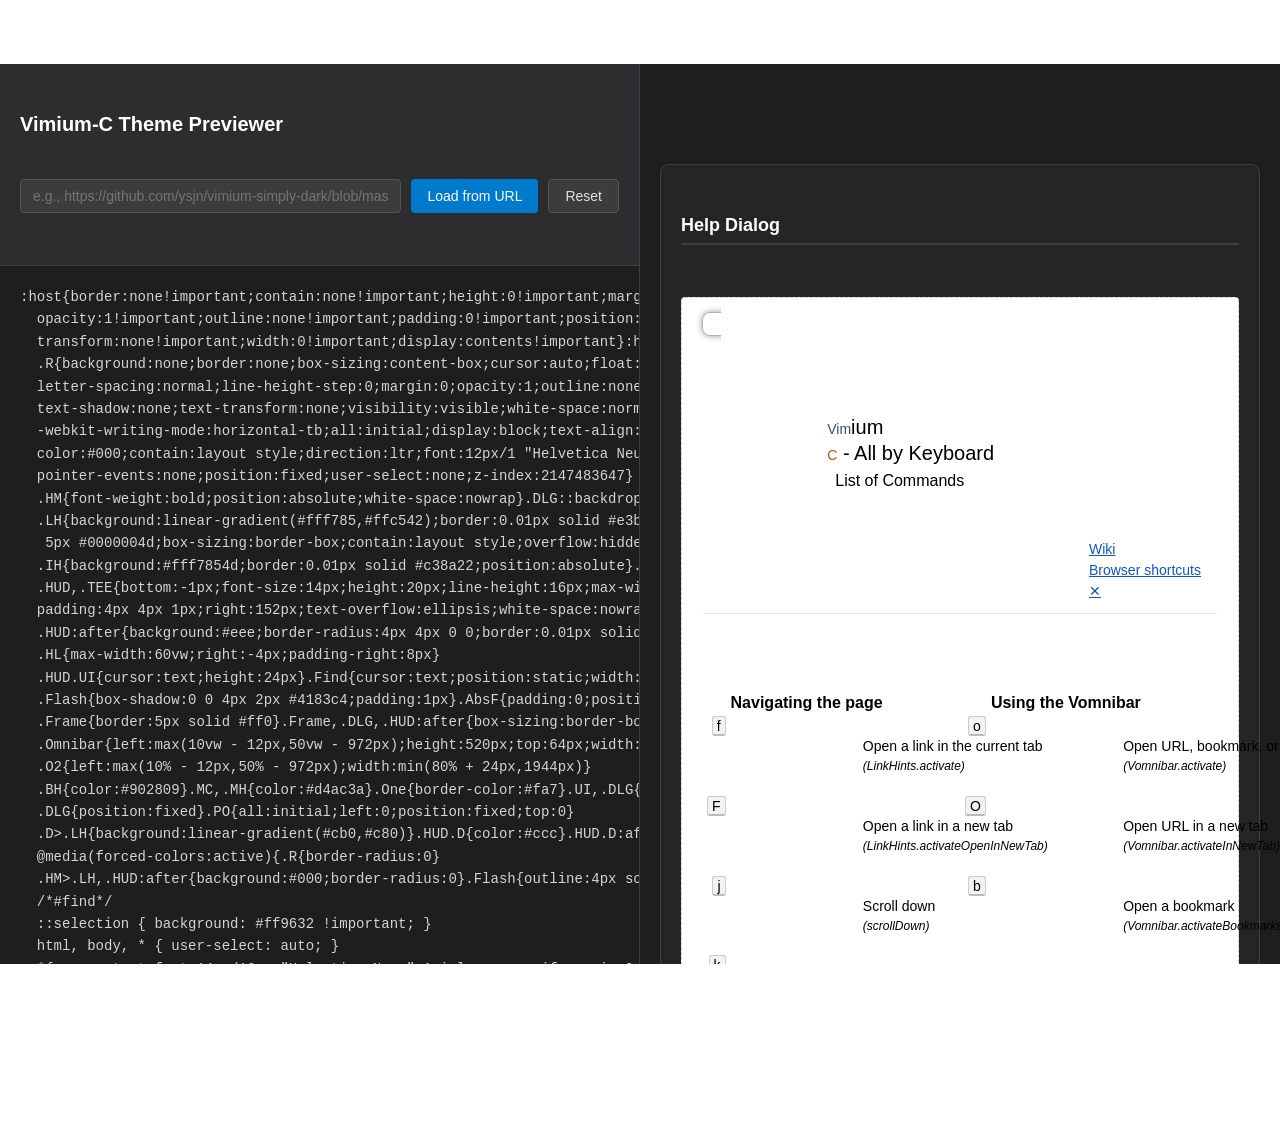
==== vimium-c-theme-preview/index.html @ a21646d5 "Add Vimium-C Theme Previewer: Initial implementation with HTML, CSS, and JavaScript - Created `index" ====
<!DOCTYPE html>
<html lang="en">

<head>
  <meta charset="UTF-8">
  <meta name="viewport" content="width=device-width, initial-scale=1.0">
  <title>Vimium-C Theme Previewer</title>
  <link rel="stylesheet" href="styles.css">
</head>

<body>
  <div class="container">
    <!-- Left Panel: CSS Editor -->
    <div class="editor-panel">
      <div class="editor-header">
        <h1>Vimium-C Theme Previewer</h1>
        <div class="editor-controls">
          <input type="text" id="theme-url-input" placeholder="GitHub URL or Raw URL" class="url-input">
          <button id="load-url-btn" class="btn btn-primary">Load from URL</button>
          <button id="reset-btn" class="btn btn-secondary">Reset</button>
        </div>
      </div>
      <textarea id="css-editor" class="css-editor" placeholder="Paste your Vimium-C theme CSS here..."
        spellcheck="false"></textarea>
    </div>

    <!-- Right Panel: Preview -->
    <div class="preview-panel">
      <div class="preview-container">
        <!-- Help Dialog Preview -->
        <section class="preview-section" id="help-preview">
          <h2 class="section-title">Help Dialog</h2>
          <div class="preview-wrapper">
            <span class="R H">
              <div class="R Scroll UI HelpDA" id="HDlg" tabindex="0">
                <div id="HelpContent">
                  <div id="HelpBanner">
                    <span id="HelpTitle">
                      <span class="Vim">Vim</span>ium
                      <span class="VimC">C</span> - All by Keyboard
                      <span class="title2">List of Commands</span>
                    </span>
                    <span id="HelpLinks">
                      <a class="VimL TopLink" href="#" target="_blank">Wiki</a>
                      <a class="VimL TopLink" href="#" target="_blank">Browser shortcuts</a>
                      <button class="VimL TopLink" id="HCls" title="Close">✕</button>
                    </span>
                  </div>
                  <div class="HDivider"></div>
                  <table class="HelpTables">
                    <tbody>
                      <tr>
                        <td class="HTablesTop">
                          <table class="HelpTable">
                            <tbody class="HColumn">
                              <tr>
                                <td class="HelpTd"></td>
                                <td class="HelpTd HelpSectionTitle">Navigating the page</td>
                              </tr>
                              <tr>
                                <td class="HelpTd HelpKeys">
                                  <span class="HelpKey">f</span>
                                </td>
                                <td class="HelpTd HelpCommandInfo">
                                  Open a link in the current tab
                                  <span class="HelpCommandName">(LinkHints.activate)</span>
                                </td>
                              </tr>
                              <tr>
                                <td class="HelpTd HelpKeys">
                                  <span class="HelpKey">F</span>
                                </td>
                                <td class="HelpTd HelpCommandInfo">
                                  Open a link in a new tab
                                  <span class="HelpCommandName">(LinkHints.activateOpenInNewTab)</span>
                                </td>
                              </tr>
                              <tr>
                                <td class="HelpTd HelpKeys">
                                  <span class="HelpKey">j</span>
                                </td>
                                <td class="HelpTd HelpCommandInfo">
                                  Scroll down
                                  <span class="HelpCommandName">(scrollDown)</span>
                                </td>
                              </tr>
                              <tr>
                                <td class="HelpTd HelpKeys">
                                  <span class="HelpKey">k</span>
                                </td>
                                <td class="HelpTd HelpCommandInfo">
                                  Scroll up
                                  <span class="HelpCommandName">(scrollUp)</span>
                                </td>
                              </tr>
                            </tbody>
                          </table>
                        </td>
                        <td class="HTablesTop">
                          <table class="HelpTable">
                            <tbody class="HColumn">
                              <tr>
                                <td class="HelpTd"></td>
                                <td class="HelpTd HelpSectionTitle">Using the Vomnibar</td>
                              </tr>
                              <tr>
                                <td class="HelpTd HelpKeys">
                                  <span class="HelpKey">o</span>
                                </td>
                                <td class="HelpTd HelpCommandInfo">
                                  Open URL, bookmark, or history entry
                                  <span class="HelpCommandName">(Vomnibar.activate)</span>
                                </td>
                              </tr>
                              <tr>
                                <td class="HelpTd HelpKeys">
                                  <span class="HelpKey">O</span>
                                </td>
                                <td class="HelpTd HelpCommandInfo">
                                  Open URL in a new tab
                                  <span class="HelpCommandName">(Vomnibar.activateInNewTab)</span>
                                </td>
                              </tr>
                              <tr>
                                <td class="HelpTd HelpKeys">
                                  <span class="HelpKey">b</span>
                                </td>
                                <td class="HelpTd HelpCommandInfo">
                                  Open a bookmark
                                  <span class="HelpCommandName">(Vomnibar.activateBookmarks)</span>
                                </td>
                              </tr>
                            </tbody>
                          </table>
                        </td>
                      </tr>
                    </tbody>
                  </table>
                  <div class="HDivider"></div>
                  <div id="HelpFooter">
                    <div id="HelpTip">Tip: Click a command name to copy it to the clipboard.</div>
                    <button class="VimL" id="HAdv">
                      <span>Hide</span><span> advanced commands</span>
                    </button>
                    <div id="HelpVersion">Version 2.12.2</div>
                  </div>
                </div>
              </div>
            </span>
          </div>
        </section>

        <!-- Vomnibar Preview -->
        <section class="preview-section" id="vomnibar-preview">
          <h2 class="section-title">Vomnibar</h2>
          <div class="preview-wrapper">
            <div class="mono-url inactive" data-mode="omni" style="position: relative;">
              <div id="bar" class="no-query">
                <input type="text" id="input" spellcheck="false" autocomplete="off" autocapitalize="off"
                  inputmode="search" enterkeyhint="Go" placeholder="Search bookmarks, history, and open tabs...">
                <div id="toolbar">
                  <span role="button" class="button" id="toggle-dark" title="Toggle Dark">🌙</span>
                  <span role="button" class="button" id="close" title="Close">✕</span>
                </div>
              </div>
              <div id="list" class="no-query">
                <div class="item" data-alt-index="1">
                  <div class="top">
                    <svg class="icon" viewBox="0 0 64 64">
                      <path class="history"></path>
                    </svg>
                    <span class="title">Example Page Title - YouTube</span>
                    <span class="label"><span class="undo">↶</span></span>
                  </div>
                  <div class="bottom"><a>www.example.com/page</a></div>
                </div>
                <div class="item" data-alt-index="2">
                  <div class="top">
                    <svg class="icon" viewBox="0 0 64 64">
                      <path class="history"></path>
                    </svg>
                    <span class="title">Another Example Page</span>
                    <span class="label"><span class="undo">↶</span></span>
                  </div>
                  <div class="bottom"><a>www.example.com/another</a></div>
                </div>
                <div class="item b" data-alt-index="0">
                  <div class="top">
                    <svg class="icon" viewBox="0 0 64 64">
                      <path class="history"></path>
                    </svg>
                    <span class="title">Selected Item Example</span>
                    <span class="label"><span class="undo">↶</span></span>
                  </div>
                  <div class="bottom"><a>www.example.com/selected</a></div>
                </div>
              </div>
            </div>
          </div>
        </section>

        <!-- Hints Preview -->
        <section class="preview-section" id="hints-preview">
          <h2 class="section-title">Link Hints</h2>
          <div class="preview-wrapper hints-wrapper">
            <span>
              <div class="R HUD">Open link in current tab</div>
              <div class="R HM" style="position: relative; min-height: 200px;">
                <span class="LH" style="left: 20px; top: 20px;" data-type="link">
                  <span class="MC">A</span>S
                </span>
                <span class="LH" style="left: 100px; top: 20px;" data-type="input">
                  <span class="MC">B</span>D
                </span>
                <span class="LH" style="left: 180px; top: 20px;" data-type="button">
                  <span class="MC">C</span>F
                </span>
                <span class="LH" style="left: 260px; top: 20px;" data-type="link">
                  <span class="MC">D</span>G
                </span>
                <span class="LH active" style="left: 20px; top: 60px;" data-type="link">
                  <span class="MC">E</span>H
                </span>
                <span class="LH" style="left: 100px; top: 60px;" data-type="frame">
                  <span class="MC">F</span>J
                </span>
                <span class="LH BH" style="left: 180px; top: 100px;">
                  <span class="MC">G</span>K
                </span>
              </div>
            </span>
          </div>
        </section>

        <!-- Find Mode Preview -->
        <section class="preview-section" id="find-preview">
          <h2 class="section-title">Find Mode</h2>
          <div class="preview-wrapper">
            <div class="r" spellcheck="false">
              <span id="s"></span>
              <span id="i" contenteditable="plaintext-only">search term</span>
              <span id="h"></span>
              <span id="c" data-vimium="(9 matches)"></span>
            </div>
          </div>
        </section>

        <!-- HUD Preview -->
        <section class="preview-section" id="hud-preview">
          <h2 class="section-title">HUD / Status Messages</h2>
          <div class="preview-wrapper">
            <div class="R HUD">Status message example</div>
            <div class="R TEE">Another status message</div>
          </div>
        </section>
      </div>
    </div>
  </div>

  <!-- Style tag for dynamic theme injection -->
  <style id="theme-style"></style>

  <!-- Base Vimium-C styles (from vimium-c.css) -->
  <style id="base-vimium-styles">
    .R {
      all: initial;
      color: #000;
      contain: layout style;
      direction: ltr;
      font: 12px/1 "Helvetica Neue", Arial, sans-serif;
      pointer-events: none;
      position: fixed;
      user-select: none;
      z-index: 2147483647;
    }

    .R.H {
      all: initial;
      contain: none;
      pointer-events: all;
      -webkit-user-select: auto;
      user-select: auto;
    }

    #HDlg {
      background: #fff;
      border: 1px solid #b3b3b3;
      border-radius: 8px;
      box-shadow: 0 0 6px rgba(0, 0, 0, .4);
      box-sizing: border-box;
      contain: content;
      line-height: 130%;
      max-height: calc(100% - 114px);
      min-height: 25px;
      overflow: auto;
      overscroll-behavior: contain;
      padding: 8px 6px 0 18px;
      scrollbar-gutter: stable;
      -webkit-user-select: auto;
      user-select: auto;
      width: 100%;
      max-width: 958px;
      position: relative;
      margin: 0 auto;
    }

    #HelpContent {
      width: 100%;
      max-width: 920px;
    }

    #HelpBanner {
      height: 26px;
      padding: 3px;
    }

    #HelpTitle {
      font-size: 20px;
      line-height: 130%;
    }

    #HelpLinks {
      float: right;
      position: relative;
      top: 7px;
      font-size: 0;
    }

    .Vim {
      color: #2f508e;
    }

    .VimC {
      color: #a55e18;
    }

    .title2 {
      font-size: 16px;
      padding-left: 8px;
    }

    .HelpTables {
      border-spacing: 0;
      color: inherit;
      table-layout: fixed;
      width: 100%;
      max-width: 920px;
    }

    .HTablesTop {
      vertical-align: top;
    }

    .HelpTable {
      border-collapse: separate;
      border-spacing: 5.5px 3px;
      color: inherit;
      contain: content;
      line-height: 130%;
      word-break: normal;
    }

    .HColumn {
      white-space: normal;
      font: 12px/1 "Helvetica Neue", Arial, sans-serif;
    }

    .HelpTd {
      line-height: 19.2px;
      padding: 0;
      vertical-align: top;
    }

    .HelpKeys {
      clear: both;
      font-family: Menlo, Monaco, Consolas, "Liberation Mono", "Courier New", monospace;
      text-align: right;
      white-space: nowrap;
    }

    .HelpKey {
      background-color: #f3f3f3;
      border: 1px solid #ccc;
      border-bottom: 2px solid #bbb;
      border-radius: 3px;
      padding: 1px 4px 0;
    }

    .HelpCommandInfo {
      font-size: 14px;
      word-break: break-word;
      overflow-wrap: anywhere;
      width: 100%;
    }

    .HelpCommandName {
      font-style: italic;
      cursor: pointer;
      font-size: 12px;
    }

    .HelpSectionTitle {
      font-size: 16px;
      font-weight: 700;
      line-height: 24px;
    }

    .VimL {
      all: initial;
      background: 0 0;
      border: none;
      box-shadow: none;
      color: #15c;
      cursor: pointer;
      font: inherit;
      padding: 0;
      text-decoration: underline;
    }

    .TopLink {
      font-size: 14px;
      margin-right: 14px;
    }

    .HDivider {
      border-bottom: 1px solid #ddd;
      clear: both;
      height: 1px;
      margin: 10px 1px;
    }

    #HelpFooter {
      font-size: 13px;
      line-height: 16px;
      margin-bottom: 10px;
      position: relative;
    }

    /* Vomnibar styles - from vimium-c default */
    #bar {
      background: #fff;
      border: 1px solid #b3b3b3;
      border-radius: 8px;
      box-shadow: 0 0 6px rgba(0, 0, 0, .4);
      box-sizing: border-box;
      padding: 10px 30px 10px 10px;
      position: relative;
      width: 100%;
      max-width: 600px;
      margin: 0 auto;
    }

    #input {
      width: 100%;
      border: none;
      outline: none;
      font-size: 14px;
      padding: 0;
      background: transparent;
      color: #000;
    }

    #toolbar {
      position: absolute;
      right: 10px;
      top: 50%;
      transform: translateY(-50%);
      display: flex;
      gap: 5px;
    }

    .button {
      cursor: pointer;
      padding: 5px;
      display: inline-block;
      color: #666;
    }

    .button:hover {
      color: #000;
    }

    #list {
      background: #fff;
      border: 1px solid #b3b3b3;
      border-radius: 8px;
      box-shadow: 0 0 6px rgba(0, 0, 0, .4);
      margin-top: 10px;
      max-height: 400px;
      overflow-y: auto;
      width: 100%;
      max-width: 600px;
      margin-left: auto;
      margin-right: auto;
      padding: 0;
    }

    .item {
      padding: 10px;
      border-bottom: 1px solid #eee;
      cursor: pointer;
    }

    .item:hover,
    .item.b {
      background: #f5f5f5;
    }

    .item .top {
      display: flex;
      align-items: center;
      gap: 10px;
    }

    .item .icon {
      width: 16px;
      height: 16px;
      background: #ccc;
      border-radius: 2px;
      flex-shrink: 0;
    }

    .item .title {
      flex: 1;
      color: #333;
    }

    .item .label {
      color: #999;
    }

    .item .bottom {
      margin-top: 5px;
      font-size: 12px;
      color: #666;
    }

    .item .bottom a {
      color: #666;
      text-decoration: none;
    }

    /* Hints styles - from vimium-c default */
    .HM {
      font-weight: bold;
      position: relative;
      white-space: nowrap;
    }

    .LH {
      background: linear-gradient(#fff785, #ffc542);
      border: 0.01px solid #e3be23;
      border-radius: 3px;
      box-shadow: 0 3px 5px #0000004d;
      box-sizing: border-box;
      contain: layout style;
      overflow: hidden;
      padding: 2.5px 3px 2px;
      position: absolute;
      font-weight: bold;
    }

    .LH .MC {
      color: #d4ac3a;
    }

    .BH {
      color: #902809;
    }

    .HUD,
    .TEE {
      bottom: -1px;
      font-size: 14px;
      height: 20px;
      line-height: 16px;
      max-width: 336px;
      min-width: 152px;
      overflow: hidden;
      padding: 4px 4px 1px;
      right: 152px;
      text-overflow: ellipsis;
      white-space: nowrap;
      position: relative;
      margin: 10px 0;
      width: fit-content;
    }

    .HUD:after {
      background: #eee;
      border-radius: 4px 4px 0 0;
      border: 0.01px solid #bbb;
      content: "";
      position: absolute;
      z-index: -1;
      box-sizing: border-box;
      height: 100%;
      left: 0;
      top: 0;
      width: 100%;
    }

    /* Find mode styles - from vimium-c default */
    .r {
      all: initial;
      background: #fff;
      border-radius: 3px 3px 0 0;
      box-shadow: inset 0 0 1.5px 1px #aaa;
      color: #000;
      cursor: text;
      display: flex;
      height: 21px;
      padding: 4px 4px 0;
      position: relative;
      margin: 10px 0;
      width: fit-content;
      font: 14px/16px "Helvetica Neue", Arial, sans-serif;
    }

    #s {
      flex: 0 0 4px;
      color: #666;
    }

    #s::after {
      content: "/";
    }

    #i {
      flex: 0 1 auto;
      height: 16px;
      min-width: 9px;
      margin-left: 2px;
      overflow: hidden;
      padding: 0 2px 0 0;
      color: #000;
    }

    #h {
      flex: 1 0 auto;
    }

    #c {
      flex: 0 0 auto;
      margin-left: 2px;
      color: #666;
    }

    #c::after {
      content: attr(data-vimium);
      display: inline;
    }
  </style>

  <script src="app.js"></script>
</body>

</html>
---- vimium-c-theme-preview/styles.css ----
/* Vimium-C Theme Previewer - Styles */

* {
    margin: 0;
    padding: 0;
    box-sizing: border-box;
}

body {
    font-family: -apple-system, BlinkMacSystemFont, 'Segoe UI', Roboto, Oxygen, Ubuntu, Cantarell, sans-serif;
    background: #1e1e1e;
    color: #e0e0e0;
    overflow: hidden;
    height: 100vh;
}

.container {
    display: flex;
    height: 100vh;
    overflow: hidden;
}

/* Editor Panel (Left) */
.editor-panel {
    width: 50%;
    display: flex;
    flex-direction: column;
    background: #252526;
    border-right: 1px solid #3e3e42;
}

.editor-header {
    padding: 20px;
    background: #2d2d30;
    border-bottom: 1px solid #3e3e42;
}

.editor-header h1 {
    font-size: 20px;
    font-weight: 600;
    margin-bottom: 15px;
    color: #ffffff;
}

.editor-controls {
    display: flex;
    gap: 10px;
    flex-wrap: wrap;
}

.url-input {
    flex: 1;
    min-width: 200px;
    padding: 8px 12px;
    background: #3c3c3c;
    border: 1px solid #555;
    border-radius: 4px;
    color: #e0e0e0;
    font-size: 14px;
}

.url-input:focus {
    outline: none;
    border-color: #007acc;
}

.btn {
    padding: 8px 16px;
    border: none;
    border-radius: 4px;
    font-size: 14px;
    font-weight: 500;
    cursor: pointer;
    transition: background-color 0.2s;
}

.btn-primary {
    background: #007acc;
    color: white;
}

.btn-primary:hover {
    background: #005a9e;
}

.btn-secondary {
    background: #3c3c3c;
    color: #e0e0e0;
    border: 1px solid #555;
}

.btn-secondary:hover {
    background: #464647;
}

.css-editor {
    flex: 1;
    width: 100%;
    padding: 20px;
    background: #1e1e1e;
    color: #d4d4d4;
    border: none;
    resize: none;
    font-family: 'Consolas', 'Monaco', 'Courier New', monospace;
    font-size: 14px;
    line-height: 1.6;
    overflow-y: auto;
}

.css-editor:focus {
    outline: none;
}

.css-editor::placeholder {
    color: #6a6a6a;
}

/* Preview Panel (Right) */
.preview-panel {
    width: 50%;
    overflow-y: auto;
    background: #1e1e1e;
    padding: 20px;
}

.preview-container {
    max-width: 1200px;
    margin: 0 auto;
}

.preview-section {
    margin-bottom: 40px;
    padding: 20px;
    background: #252526;
    border-radius: 8px;
    border: 1px solid #3e3e42;
}

.section-title {
    font-size: 18px;
    font-weight: 600;
    margin-bottom: 20px;
    color: #ffffff;
    padding-bottom: 10px;
    border-bottom: 2px solid #3e3e42;
}

.preview-wrapper {
    position: relative;
    min-height: 200px;
    padding: 20px;
    background: #ffffff;
    border-radius: 4px;
    border: 1px dashed #ccc;
}

/* Help Dialog Preview */
#help-preview .preview-wrapper {
    min-height: 400px;
    display: flex;
    align-items: flex-start;
    justify-content: center;
}

#HDlg {
    position: relative !important;
    top: auto !important;
    left: auto !important;
    max-width: 100%;
}

/* Vomnibar Preview */
#vomnibar-preview .preview-wrapper {
    min-height: 300px;
}

#bar {
    position: relative !important;
    margin-bottom: 10px;
}

#list {
    position: relative !important;
    max-height: 300px;
}

/* Hints Preview */
#hints-preview .preview-wrapper {
    min-height: 250px;
    position: relative;
    background: #ffffff;
}

.hints-wrapper {
    position: relative;
    min-height: 250px;
}

/* Find Mode Preview */
#find-preview .preview-wrapper {
    min-height: 100px;
    display: flex;
    align-items: center;
}

/* HUD Preview */
#hud-preview .preview-wrapper {
    min-height: 100px;
    display: flex;
    flex-direction: column;
    gap: 10px;
}

/* Message Notification */
#message {
    position: fixed;
    top: 20px;
    right: 20px;
    padding: 12px 20px;
    border-radius: 4px;
    font-size: 14px;
    font-weight: 500;
    z-index: 10000;
    display: none;
    box-shadow: 0 4px 12px rgba(0, 0, 0, 0.3);
}

.message-success {
    background: #4caf50;
    color: white;
}

.message-error {
    background: #f44336;
    color: white;
}

.message-info {
    background: #2196f3;
    color: white;
}

/* Scrollbar Styling */
.preview-panel::-webkit-scrollbar,
.css-editor::-webkit-scrollbar {
    width: 12px;
}

.preview-panel::-webkit-scrollbar-track,
.css-editor::-webkit-scrollbar-track {
    background: #1e1e1e;
}

.preview-panel::-webkit-scrollbar-thumb,
.css-editor::-webkit-scrollbar-thumb {
    background: #424242;
    border-radius: 6px;
}

.preview-panel::-webkit-scrollbar-thumb:hover,
.css-editor::-webkit-scrollbar-thumb:hover {
    background: #4e4e4e;
}

/* Responsive Design */
@media (max-width: 1200px) {
    .container {
        flex-direction: column;
    }
    
    .editor-panel,
    .preview-panel {
        width: 100%;
        height: 50vh;
    }
    
    .editor-controls {
        flex-direction: column;
    }
    
    .url-input {
        width: 100%;
    }
}

/* Ensure preview components are visible */
.preview-wrapper .R {
    position: relative !important;
    z-index: 1;
}

.preview-wrapper .R.H {
    position: relative !important;
}

/* Fix for vomnibar in preview */
#vomnibar-preview .mono-url {
    display: block;
    position: relative;
}
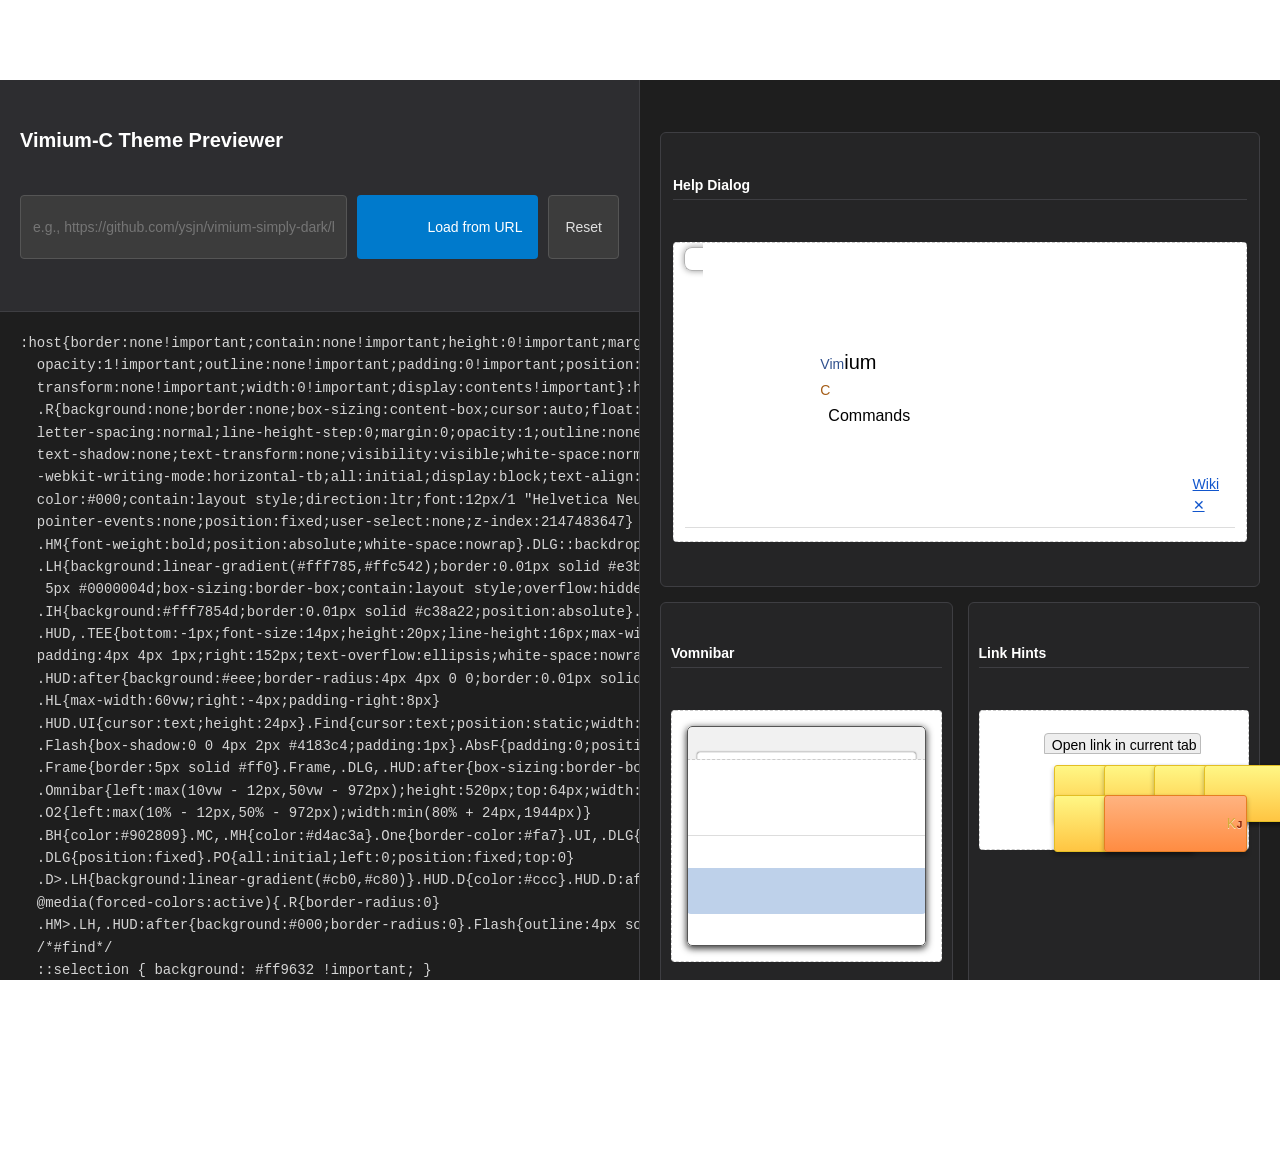
==== commit 27a379bf: "Add .gitignore and update Vimium-C Theme Previewer - Added .gitignore to exclude the vimium-c-master" ====
--- a/vimium-c-theme-preview/index.html
+++ b/vimium-c-theme-preview/index.html
@@ -1,658 +1,755 @@
 <!DOCTYPE html>
 <html lang="en">
-
-<head>
-  <meta charset="UTF-8">
-  <meta name="viewport" content="width=device-width, initial-scale=1.0">
-  <title>Vimium-C Theme Previewer</title>
-  <link rel="stylesheet" href="styles.css">
-</head>
-
-<body>
-  <div class="container">
-    <!-- Left Panel: CSS Editor -->
-    <div class="editor-panel">
-      <div class="editor-header">
-        <h1>Vimium-C Theme Previewer</h1>
-        <div class="editor-controls">
-          <input type="text" id="theme-url-input" placeholder="GitHub URL or Raw URL" class="url-input">
-          <button id="load-url-btn" class="btn btn-primary">Load from URL</button>
-          <button id="reset-btn" class="btn btn-secondary">Reset</button>
+  <head>
+    <meta charset="UTF-8" />
+    <meta name="viewport" content="width=device-width, initial-scale=1.0" />
+    <title>Vimium-C Theme Previewer</title>
+    <link rel="stylesheet" href="styles.css" />
+  </head>
+
+  <body>
+    <div class="container">
+      <!-- Left Panel: CSS Editor -->
+      <div class="editor-panel">
+        <div class="editor-header">
+          <h1>Vimium-C Theme Previewer</h1>
+          <div class="editor-controls">
+            <input
+              type="text"
+              id="theme-url-input"
+              placeholder="GitHub URL or Raw URL"
+              class="url-input"
+            />
+            <button id="load-url-btn" class="btn btn-primary">
+              Load from URL
+            </button>
+            <button id="reset-btn" class="btn btn-secondary">Reset</button>
+          </div>
         </div>
+        <textarea
+          id="css-editor"
+          class="css-editor"
+          placeholder="Paste your Vimium-C theme CSS here..."
+          spellcheck="false"
+        ></textarea>
       </div>
-      <textarea id="css-editor" class="css-editor" placeholder="Paste your Vimium-C theme CSS here..."
-        spellcheck="false"></textarea>
-    </div>
-
-    <!-- Right Panel: Preview -->
-    <div class="preview-panel">
-      <div class="preview-container">
-        <!-- Help Dialog Preview -->
-        <section class="preview-section" id="help-preview">
-          <h2 class="section-title">Help Dialog</h2>
-          <div class="preview-wrapper">
-            <span class="R H">
-              <div class="R Scroll UI HelpDA" id="HDlg" tabindex="0">
-                <div id="HelpContent">
-                  <div id="HelpBanner">
-                    <span id="HelpTitle">
-                      <span class="Vim">Vim</span>ium
-                      <span class="VimC">C</span> - All by Keyboard
-                      <span class="title2">List of Commands</span>
+
+      <!-- Right Panel: Preview -->
+      <div class="preview-panel">
+        <div class="preview-container">
+          <!-- Help Dialog Preview -->
+          <section class="preview-section" id="help-preview">
+            <h2 class="section-title">Help Dialog</h2>
+            <div class="preview-wrapper">
+              <span class="R H">
+                <div class="R Scroll UI HelpDA" id="HDlg" tabindex="0">
+                  <div id="HelpContent">
+                    <div id="HelpBanner">
+                      <span id="HelpTitle">
+                        <span class="Vim">Vim</span>ium
+                        <span class="VimC">C</span>
+                        <span class="title2">Commands</span>
+                      </span>
+                      <span id="HelpLinks">
+                        <a class="VimL TopLink" href="#" target="_blank"
+                          >Wiki</a
+                        >
+                        <button class="VimL TopLink" id="HCls" title="Close">
+                          ✕
+                        </button>
+                      </span>
+                    </div>
+                    <div class="HDivider"></div>
+                    <table class="HelpTables">
+                      <tbody>
+                        <tr>
+                          <td class="HTablesTop">
+                            <table class="HelpTable">
+                              <tbody class="HColumn">
+                                <tr>
+                                  <td class="HelpTd"></td>
+                                  <td class="HelpTd HelpSectionTitle">
+                                    Navigating the page
+                                  </td>
+                                </tr>
+                                <tr>
+                                  <td class="HelpTd HelpKeys">
+                                    <span class="HelpKey">f</span>
+                                  </td>
+                                  <td class="HelpTd HelpCommandInfo">
+                                    Open a link
+                                  </td>
+                                </tr>
+                                <tr>
+                                  <td class="HelpTd HelpKeys">
+                                    <span class="HelpKey">j</span>
+                                  </td>
+                                  <td class="HelpTd HelpCommandInfo">
+                                    Scroll down
+                                  </td>
+                                </tr>
+                              </tbody>
+                            </table>
+                          </td>
+                          <td class="HTablesTop">
+                            <table class="HelpTable">
+                              <tbody class="HColumn">
+                                <tr>
+                                  <td class="HelpTd"></td>
+                                  <td class="HelpTd HelpSectionTitle">
+                                    Vomnibar
+                                  </td>
+                                </tr>
+                                <tr>
+                                  <td class="HelpTd HelpKeys">
+                                    <span class="HelpKey">o</span>
+                                  </td>
+                                  <td class="HelpTd HelpCommandInfo">
+                                    Open URL
+                                  </td>
+                                </tr>
+                                <tr>
+                                  <td class="HelpTd HelpKeys">
+                                    <span class="HelpKey">b</span>
+                                  </td>
+                                  <td class="HelpTd HelpCommandInfo">
+                                    Open bookmark
+                                  </td>
+                                </tr>
+                              </tbody>
+                            </table>
+                          </td>
+                        </tr>
+                      </tbody>
+                    </table>
+                  </div>
+                </div>
+              </span>
+            </div>
+          </section>
+
+          <!-- Vomnibar Preview -->
+          <section class="preview-section compact" id="vomnibar-preview">
+            <h2 class="section-title">Vomnibar</h2>
+            <div class="preview-wrapper">
+              <div class="vomnibar-preview">
+                <div id="bar">
+                  <input
+                    type="text"
+                    id="input"
+                    spellcheck="false"
+                    autocomplete="off"
+                    autocapitalize="off"
+                    inputmode="search"
+                    enterkeyhint="Go"
+                    value="Search bookmarks, history..."
+                  />
+                  <div id="toolbar">
+                    <span
+                      role="button"
+                      class="button"
+                      id="toggle-dark"
+                      title="Toggle Dark"
+                    >
+                      <svg class="btn_svg" viewBox="0 0 20 20">
+                        <path
+                          class="i-moon"
+                          d="M5.4 3A7.2 7.3 0 1 1 5.4 17A6.4 7 0 1 0 5.4 3z"
+                        ></path>
+                        <circle class="i-sun" cx="10" cy="10" r="3.2"></circle>
+                        <path
+                          class="i-sun"
+                          d="M2 10h2m6 6v2m6-8h2M10 2v2M4.3 4.3l1.4 1.4M15.7 4.3l-1.4 1.4M4.3 15.7l1.4-1.4M14.3 14.3l1.4 1.4"
+                        ></path>
+                      </svg>
                     </span>
-                    <span id="HelpLinks">
-                      <a class="VimL TopLink" href="#" target="_blank">Wiki</a>
-                      <a class="VimL TopLink" href="#" target="_blank">Browser shortcuts</a>
-                      <button class="VimL TopLink" id="HCls" title="Close">✕</button>
+                    <span role="button" class="button" id="close" title="Close">
+                      <svg class="btn_svg" viewBox="0 0 20 20">
+                        <path d="M6 6l8 8zM6 14L14 6"></path>
+                      </svg>
                     </span>
                   </div>
-                  <div class="HDivider"></div>
-                  <table class="HelpTables">
-                    <tbody>
-                      <tr>
-                        <td class="HTablesTop">
-                          <table class="HelpTable">
-                            <tbody class="HColumn">
-                              <tr>
-                                <td class="HelpTd"></td>
-                                <td class="HelpTd HelpSectionTitle">Navigating the page</td>
-                              </tr>
-                              <tr>
-                                <td class="HelpTd HelpKeys">
-                                  <span class="HelpKey">f</span>
-                                </td>
-                                <td class="HelpTd HelpCommandInfo">
-                                  Open a link in the current tab
-                                  <span class="HelpCommandName">(LinkHints.activate)</span>
-                                </td>
-                              </tr>
-                              <tr>
-                                <td class="HelpTd HelpKeys">
-                                  <span class="HelpKey">F</span>
-                                </td>
-                                <td class="HelpTd HelpCommandInfo">
-                                  Open a link in a new tab
-                                  <span class="HelpCommandName">(LinkHints.activateOpenInNewTab)</span>
-                                </td>
-                              </tr>
-                              <tr>
-                                <td class="HelpTd HelpKeys">
-                                  <span class="HelpKey">j</span>
-                                </td>
-                                <td class="HelpTd HelpCommandInfo">
-                                  Scroll down
-                                  <span class="HelpCommandName">(scrollDown)</span>
-                                </td>
-                              </tr>
-                              <tr>
-                                <td class="HelpTd HelpKeys">
-                                  <span class="HelpKey">k</span>
-                                </td>
-                                <td class="HelpTd HelpCommandInfo">
-                                  Scroll up
-                                  <span class="HelpCommandName">(scrollUp)</span>
-                                </td>
-                              </tr>
-                            </tbody>
-                          </table>
-                        </td>
-                        <td class="HTablesTop">
-                          <table class="HelpTable">
-                            <tbody class="HColumn">
-                              <tr>
-                                <td class="HelpTd"></td>
-                                <td class="HelpTd HelpSectionTitle">Using the Vomnibar</td>
-                              </tr>
-                              <tr>
-                                <td class="HelpTd HelpKeys">
-                                  <span class="HelpKey">o</span>
-                                </td>
-                                <td class="HelpTd HelpCommandInfo">
-                                  Open URL, bookmark, or history entry
-                                  <span class="HelpCommandName">(Vomnibar.activate)</span>
-                                </td>
-                              </tr>
-                              <tr>
-                                <td class="HelpTd HelpKeys">
-                                  <span class="HelpKey">O</span>
-                                </td>
-                                <td class="HelpTd HelpCommandInfo">
-                                  Open URL in a new tab
-                                  <span class="HelpCommandName">(Vomnibar.activateInNewTab)</span>
-                                </td>
-                              </tr>
-                              <tr>
-                                <td class="HelpTd HelpKeys">
-                                  <span class="HelpKey">b</span>
-                                </td>
-                                <td class="HelpTd HelpCommandInfo">
-                                  Open a bookmark
-                                  <span class="HelpCommandName">(Vomnibar.activateBookmarks)</span>
-                                </td>
-                              </tr>
-                            </tbody>
-                          </table>
-                        </td>
-                      </tr>
-                    </tbody>
-                  </table>
-                  <div class="HDivider"></div>
-                  <div id="HelpFooter">
-                    <div id="HelpTip">Tip: Click a command name to copy it to the clipboard.</div>
-                    <button class="VimL" id="HAdv">
-                      <span>Hide</span><span> advanced commands</span>
-                    </button>
-                    <div id="HelpVersion">Version 2.12.2</div>
+                </div>
+                <div id="list">
+                  <div class="item">
+                    <div class="top">
+                      <svg class="icon" viewBox="0 0 64 64">
+                        <path
+                          class="history"
+                          d="M8 10.8A32 32 0 1 1 0 32h6a26 26 1 1 0 6.25-17L20 23H0V3zM28 18v21l15 8 4-5-13-7V18"
+                        ></path>
+                      </svg>
+                      <span class="title">Example Page Title</span>
+                      <span class="label"><span class="undo">↶</span></span>
+                    </div>
+                    <div class="bottom"><a>www.example.com/page</a></div>
+                  </div>
+                  <div class="item s b">
+                    <div class="top">
+                      <svg class="icon" viewBox="0 0 64 64">
+                        <path
+                          class="history"
+                          d="M8 10.8A32 32 0 1 1 0 32h6a26 26 1 1 0 6.25-17L20 23H0V3zM28 18v21l15 8 4-5-13-7V18"
+                        ></path>
+                      </svg>
+                      <span class="title">Selected Item</span>
+                      <span class="label"><span class="undo">↶</span></span>
+                    </div>
+                    <div class="bottom"><a>www.example.com/selected</a></div>
                   </div>
                 </div>
               </div>
-            </span>
-          </div>
-        </section>
-
-        <!-- Vomnibar Preview -->
-        <section class="preview-section" id="vomnibar-preview">
-          <h2 class="section-title">Vomnibar</h2>
-          <div class="preview-wrapper">
-            <div class="mono-url inactive" data-mode="omni" style="position: relative;">
-              <div id="bar" class="no-query">
-                <input type="text" id="input" spellcheck="false" autocomplete="off" autocapitalize="off"
-                  inputmode="search" enterkeyhint="Go" placeholder="Search bookmarks, history, and open tabs...">
-                <div id="toolbar">
-                  <span role="button" class="button" id="toggle-dark" title="Toggle Dark">🌙</span>
-                  <span role="button" class="button" id="close" title="Close">✕</span>
-                </div>
+            </div>
+          </section>
+
+          <!-- Hints Preview -->
+          <section class="preview-section compact" id="hints-preview">
+            <h2 class="section-title">Link Hints</h2>
+            <div class="preview-wrapper hints-wrapper">
+              <div
+                class="R HUD"
+                style="
+                  position: relative;
+                  bottom: auto;
+                  right: auto;
+                  margin: 0 0 10px 0;
+                "
+              >
+                Open link in current tab
               </div>
-              <div id="list" class="no-query">
-                <div class="item" data-alt-index="1">
-                  <div class="top">
-                    <svg class="icon" viewBox="0 0 64 64">
-                      <path class="history"></path>
-                    </svg>
-                    <span class="title">Example Page Title - YouTube</span>
-                    <span class="label"><span class="undo">↶</span></span>
-                  </div>
-                  <div class="bottom"><a>www.example.com/page</a></div>
-                </div>
-                <div class="item" data-alt-index="2">
-                  <div class="top">
-                    <svg class="icon" viewBox="0 0 64 64">
-                      <path class="history"></path>
-                    </svg>
-                    <span class="title">Another Example Page</span>
-                    <span class="label"><span class="undo">↶</span></span>
-                  </div>
-                  <div class="bottom"><a>www.example.com/another</a></div>
-                </div>
-                <div class="item b" data-alt-index="0">
-                  <div class="top">
-                    <svg class="icon" viewBox="0 0 64 64">
-                      <path class="history"></path>
-                    </svg>
-                    <span class="title">Selected Item Example</span>
-                    <span class="label"><span class="undo">↶</span></span>
-                  </div>
-                  <div class="bottom"><a>www.example.com/selected</a></div>
-                </div>
+              <div class="R HM" style="position: relative; min-height: 100px">
+                <span class="LH" style="left: 10px; top: 10px">
+                  <span class="MC">A</span>S
+                </span>
+                <span class="LH" style="left: 60px; top: 10px">
+                  <span class="MC">S</span>D
+                </span>
+                <span class="LH" style="left: 110px; top: 10px">
+                  <span class="MC">D</span>F
+                </span>
+                <span class="LH" style="left: 160px; top: 10px">
+                  <span class="MC">F</span>G
+                </span>
+                <span class="LH" style="left: 10px; top: 40px">
+                  <span class="MC">J</span>H
+                </span>
+                <span class="LH BH" style="left: 60px; top: 40px">
+                  <span class="MC">K</span>J
+                </span>
               </div>
             </div>
-          </div>
-        </section>
-
-        <!-- Hints Preview -->
-        <section class="preview-section" id="hints-preview">
-          <h2 class="section-title">Link Hints</h2>
-          <div class="preview-wrapper hints-wrapper">
-            <span>
-              <div class="R HUD">Open link in current tab</div>
-              <div class="R HM" style="position: relative; min-height: 200px;">
-                <span class="LH" style="left: 20px; top: 20px;" data-type="link">
-                  <span class="MC">A</span>S
-                </span>
-                <span class="LH" style="left: 100px; top: 20px;" data-type="input">
-                  <span class="MC">B</span>D
-                </span>
-                <span class="LH" style="left: 180px; top: 20px;" data-type="button">
-                  <span class="MC">C</span>F
-                </span>
-                <span class="LH" style="left: 260px; top: 20px;" data-type="link">
-                  <span class="MC">D</span>G
-                </span>
-                <span class="LH active" style="left: 20px; top: 60px;" data-type="link">
-                  <span class="MC">E</span>H
-                </span>
-                <span class="LH" style="left: 100px; top: 60px;" data-type="frame">
-                  <span class="MC">F</span>J
-                </span>
-                <span class="LH BH" style="left: 180px; top: 100px;">
-                  <span class="MC">G</span>K
-                </span>
+          </section>
+
+          <!-- Find Mode Preview -->
+          <section class="preview-section compact" id="find-preview">
+            <h2 class="section-title">Find Mode</h2>
+            <div class="preview-wrapper">
+              <div class="r" spellcheck="false">
+                <span id="s"></span>
+                <span id="i" contenteditable="plaintext-only">search</span>
+                <span id="h"></span>
+                <span id="c" data-vimium="(9 matches)"></span>
               </div>
-            </span>
-          </div>
-        </section>
-
-        <!-- Find Mode Preview -->
-        <section class="preview-section" id="find-preview">
-          <h2 class="section-title">Find Mode</h2>
-          <div class="preview-wrapper">
-            <div class="r" spellcheck="false">
-              <span id="s"></span>
-              <span id="i" contenteditable="plaintext-only">search term</span>
-              <span id="h"></span>
-              <span id="c" data-vimium="(9 matches)"></span>
             </div>
-          </div>
-        </section>
-
-        <!-- HUD Preview -->
-        <section class="preview-section" id="hud-preview">
-          <h2 class="section-title">HUD / Status Messages</h2>
-          <div class="preview-wrapper">
-            <div class="R HUD">Status message example</div>
-            <div class="R TEE">Another status message</div>
-          </div>
-        </section>
+          </section>
+
+          <!-- HUD Preview -->
+          <section class="preview-section compact" id="hud-preview">
+            <h2 class="section-title">HUD</h2>
+            <div class="preview-wrapper">
+              <div class="R HUD">Status message</div>
+            </div>
+          </section>
+        </div>
       </div>
     </div>
-  </div>
-
-  <!-- Style tag for dynamic theme injection -->
-  <style id="theme-style"></style>
-
-  <!-- Base Vimium-C styles (from vimium-c.css) -->
-  <style id="base-vimium-styles">
-    .R {
-      all: initial;
-      color: #000;
-      contain: layout style;
-      direction: ltr;
-      font: 12px/1 "Helvetica Neue", Arial, sans-serif;
-      pointer-events: none;
-      position: fixed;
-      user-select: none;
-      z-index: 2147483647;
-    }
-
-    .R.H {
-      all: initial;
-      contain: none;
-      pointer-events: all;
-      -webkit-user-select: auto;
-      user-select: auto;
-    }
-
-    #HDlg {
-      background: #fff;
-      border: 1px solid #b3b3b3;
-      border-radius: 8px;
-      box-shadow: 0 0 6px rgba(0, 0, 0, .4);
-      box-sizing: border-box;
-      contain: content;
-      line-height: 130%;
-      max-height: calc(100% - 114px);
-      min-height: 25px;
-      overflow: auto;
-      overscroll-behavior: contain;
-      padding: 8px 6px 0 18px;
-      scrollbar-gutter: stable;
-      -webkit-user-select: auto;
-      user-select: auto;
-      width: 100%;
-      max-width: 958px;
-      position: relative;
-      margin: 0 auto;
-    }
-
-    #HelpContent {
-      width: 100%;
-      max-width: 920px;
-    }
-
-    #HelpBanner {
-      height: 26px;
-      padding: 3px;
-    }
-
-    #HelpTitle {
-      font-size: 20px;
-      line-height: 130%;
-    }
-
-    #HelpLinks {
-      float: right;
-      position: relative;
-      top: 7px;
-      font-size: 0;
-    }
-
-    .Vim {
-      color: #2f508e;
-    }
-
-    .VimC {
-      color: #a55e18;
-    }
-
-    .title2 {
-      font-size: 16px;
-      padding-left: 8px;
-    }
-
-    .HelpTables {
-      border-spacing: 0;
-      color: inherit;
-      table-layout: fixed;
-      width: 100%;
-      max-width: 920px;
-    }
-
-    .HTablesTop {
-      vertical-align: top;
-    }
-
-    .HelpTable {
-      border-collapse: separate;
-      border-spacing: 5.5px 3px;
-      color: inherit;
-      contain: content;
-      line-height: 130%;
-      word-break: normal;
-    }
-
-    .HColumn {
-      white-space: normal;
-      font: 12px/1 "Helvetica Neue", Arial, sans-serif;
-    }
-
-    .HelpTd {
-      line-height: 19.2px;
-      padding: 0;
-      vertical-align: top;
-    }
-
-    .HelpKeys {
-      clear: both;
-      font-family: Menlo, Monaco, Consolas, "Liberation Mono", "Courier New", monospace;
-      text-align: right;
-      white-space: nowrap;
-    }
-
-    .HelpKey {
-      background-color: #f3f3f3;
-      border: 1px solid #ccc;
-      border-bottom: 2px solid #bbb;
-      border-radius: 3px;
-      padding: 1px 4px 0;
-    }
-
-    .HelpCommandInfo {
-      font-size: 14px;
-      word-break: break-word;
-      overflow-wrap: anywhere;
-      width: 100%;
-    }
-
-    .HelpCommandName {
-      font-style: italic;
-      cursor: pointer;
-      font-size: 12px;
-    }
-
-    .HelpSectionTitle {
-      font-size: 16px;
-      font-weight: 700;
-      line-height: 24px;
-    }
-
-    .VimL {
-      all: initial;
-      background: 0 0;
-      border: none;
-      box-shadow: none;
-      color: #15c;
-      cursor: pointer;
-      font: inherit;
-      padding: 0;
-      text-decoration: underline;
-    }
-
-    .TopLink {
-      font-size: 14px;
-      margin-right: 14px;
-    }
-
-    .HDivider {
-      border-bottom: 1px solid #ddd;
-      clear: both;
-      height: 1px;
-      margin: 10px 1px;
-    }
-
-    #HelpFooter {
-      font-size: 13px;
-      line-height: 16px;
-      margin-bottom: 10px;
-      position: relative;
-    }
-
-    /* Vomnibar styles - from vimium-c default */
-    #bar {
-      background: #fff;
-      border: 1px solid #b3b3b3;
-      border-radius: 8px;
-      box-shadow: 0 0 6px rgba(0, 0, 0, .4);
-      box-sizing: border-box;
-      padding: 10px 30px 10px 10px;
-      position: relative;
-      width: 100%;
-      max-width: 600px;
-      margin: 0 auto;
-    }
-
-    #input {
-      width: 100%;
-      border: none;
-      outline: none;
-      font-size: 14px;
-      padding: 0;
-      background: transparent;
-      color: #000;
-    }
-
-    #toolbar {
-      position: absolute;
-      right: 10px;
-      top: 50%;
-      transform: translateY(-50%);
-      display: flex;
-      gap: 5px;
-    }
-
-    .button {
-      cursor: pointer;
-      padding: 5px;
-      display: inline-block;
-      color: #666;
-    }
-
-    .button:hover {
-      color: #000;
-    }
-
-    #list {
-      background: #fff;
-      border: 1px solid #b3b3b3;
-      border-radius: 8px;
-      box-shadow: 0 0 6px rgba(0, 0, 0, .4);
-      margin-top: 10px;
-      max-height: 400px;
-      overflow-y: auto;
-      width: 100%;
-      max-width: 600px;
-      margin-left: auto;
-      margin-right: auto;
-      padding: 0;
-    }
-
-    .item {
-      padding: 10px;
-      border-bottom: 1px solid #eee;
-      cursor: pointer;
-    }
-
-    .item:hover,
-    .item.b {
-      background: #f5f5f5;
-    }
-
-    .item .top {
-      display: flex;
-      align-items: center;
-      gap: 10px;
-    }
-
-    .item .icon {
-      width: 16px;
-      height: 16px;
-      background: #ccc;
-      border-radius: 2px;
-      flex-shrink: 0;
-    }
-
-    .item .title {
-      flex: 1;
-      color: #333;
-    }
-
-    .item .label {
-      color: #999;
-    }
-
-    .item .bottom {
-      margin-top: 5px;
-      font-size: 12px;
-      color: #666;
-    }
-
-    .item .bottom a {
-      color: #666;
-      text-decoration: none;
-    }
-
-    /* Hints styles - from vimium-c default */
-    .HM {
-      font-weight: bold;
-      position: relative;
-      white-space: nowrap;
-    }
-
-    .LH {
-      background: linear-gradient(#fff785, #ffc542);
-      border: 0.01px solid #e3be23;
-      border-radius: 3px;
-      box-shadow: 0 3px 5px #0000004d;
-      box-sizing: border-box;
-      contain: layout style;
-      overflow: hidden;
-      padding: 2.5px 3px 2px;
-      position: absolute;
-      font-weight: bold;
-    }
-
-    .LH .MC {
-      color: #d4ac3a;
-    }
-
-    .BH {
-      color: #902809;
-    }
-
-    .HUD,
-    .TEE {
-      bottom: -1px;
-      font-size: 14px;
-      height: 20px;
-      line-height: 16px;
-      max-width: 336px;
-      min-width: 152px;
-      overflow: hidden;
-      padding: 4px 4px 1px;
-      right: 152px;
-      text-overflow: ellipsis;
-      white-space: nowrap;
-      position: relative;
-      margin: 10px 0;
-      width: fit-content;
-    }
-
-    .HUD:after {
-      background: #eee;
-      border-radius: 4px 4px 0 0;
-      border: 0.01px solid #bbb;
-      content: "";
-      position: absolute;
-      z-index: -1;
-      box-sizing: border-box;
-      height: 100%;
-      left: 0;
-      top: 0;
-      width: 100%;
-    }
-
-    /* Find mode styles - from vimium-c default */
-    .r {
-      all: initial;
-      background: #fff;
-      border-radius: 3px 3px 0 0;
-      box-shadow: inset 0 0 1.5px 1px #aaa;
-      color: #000;
-      cursor: text;
-      display: flex;
-      height: 21px;
-      padding: 4px 4px 0;
-      position: relative;
-      margin: 10px 0;
-      width: fit-content;
-      font: 14px/16px "Helvetica Neue", Arial, sans-serif;
-    }
-
-    #s {
-      flex: 0 0 4px;
-      color: #666;
-    }
-
-    #s::after {
-      content: "/";
-    }
-
-    #i {
-      flex: 0 1 auto;
-      height: 16px;
-      min-width: 9px;
-      margin-left: 2px;
-      overflow: hidden;
-      padding: 0 2px 0 0;
-      color: #000;
-    }
-
-    #h {
-      flex: 1 0 auto;
-    }
-
-    #c {
-      flex: 0 0 auto;
-      margin-left: 2px;
-      color: #666;
-    }
-
-    #c::after {
-      content: attr(data-vimium);
-      display: inline;
-    }
-  </style>
-
-  <script src="app.js"></script>
-</body>
-
-</html>+
+    <!-- Style tag for dynamic theme injection -->
+    <style id="theme-style"></style>
+
+    <!-- Base Vimium-C styles (from vimium-c.css) -->
+    <style id="base-vimium-styles">
+      .R {
+        all: initial;
+        color: #000;
+        contain: layout style;
+        direction: ltr;
+        font: 12px/1 "Helvetica Neue", Arial, sans-serif;
+        pointer-events: none;
+        position: fixed;
+        user-select: none;
+        z-index: 2147483647;
+      }
+
+      .R.H {
+        all: initial;
+        contain: none;
+        pointer-events: all;
+        -webkit-user-select: auto;
+        user-select: auto;
+      }
+
+      #HDlg {
+        background: #fff;
+        border: 1px solid #b3b3b3;
+        border-radius: 8px;
+        box-shadow: 0 0 6px rgba(0, 0, 0, 0.4);
+        box-sizing: border-box;
+        contain: content;
+        line-height: 130%;
+        max-height: calc(100% - 114px);
+        min-height: 25px;
+        overflow: auto;
+        overscroll-behavior: contain;
+        padding: 8px 6px 0 18px;
+        scrollbar-gutter: stable;
+        -webkit-user-select: auto;
+        user-select: auto;
+        width: 100%;
+        max-width: 958px;
+        position: relative;
+        margin: 0 auto;
+      }
+
+      #HelpContent {
+        width: 100%;
+        max-width: 920px;
+      }
+
+      #HelpBanner {
+        height: 26px;
+        padding: 3px;
+      }
+
+      #HelpTitle {
+        font-size: 20px;
+        line-height: 130%;
+      }
+
+      #HelpLinks {
+        float: right;
+        position: relative;
+        top: 7px;
+        font-size: 0;
+      }
+
+      .Vim {
+        color: #2f508e;
+      }
+
+      .VimC {
+        color: #a55e18;
+      }
+
+      .title2 {
+        font-size: 16px;
+        padding-left: 8px;
+      }
+
+      .HelpTables {
+        border-spacing: 0;
+        color: inherit;
+        table-layout: fixed;
+        width: 100%;
+        max-width: 920px;
+      }
+
+      .HTablesTop {
+        vertical-align: top;
+      }
+
+      .HelpTable {
+        border-collapse: separate;
+        border-spacing: 5.5px 3px;
+        color: inherit;
+        contain: content;
+        line-height: 130%;
+        word-break: normal;
+      }
+
+      .HColumn {
+        white-space: normal;
+        font: 12px/1 "Helvetica Neue", Arial, sans-serif;
+      }
+
+      .HelpTd {
+        line-height: 19.2px;
+        padding: 0;
+        vertical-align: top;
+      }
+
+      .HelpKeys {
+        clear: both;
+        font-family: Menlo, Monaco, Consolas, "Liberation Mono", "Courier New",
+          monospace;
+        text-align: right;
+        white-space: nowrap;
+      }
+
+      .HelpKey {
+        background-color: #f3f3f3;
+        border: 1px solid #ccc;
+        border-bottom: 2px solid #bbb;
+        border-radius: 3px;
+        padding: 1px 4px 0;
+      }
+
+      .HelpCommandInfo {
+        font-size: 14px;
+        word-break: break-word;
+        overflow-wrap: anywhere;
+        width: 100%;
+      }
+
+      .HelpCommandName {
+        font-style: italic;
+        cursor: pointer;
+        font-size: 12px;
+      }
+
+      .HelpSectionTitle {
+        font-size: 16px;
+        font-weight: 700;
+        line-height: 24px;
+      }
+
+      .VimL {
+        all: initial;
+        background: 0 0;
+        border: none;
+        box-shadow: none;
+        color: #15c;
+        cursor: pointer;
+        font: inherit;
+        padding: 0;
+        text-decoration: underline;
+      }
+
+      .TopLink {
+        font-size: 14px;
+        margin-right: 14px;
+      }
+
+      .HDivider {
+        border-bottom: 1px solid #ddd;
+        clear: both;
+        height: 1px;
+        margin: 10px 1px;
+      }
+
+      #HelpFooter {
+        font-size: 13px;
+        line-height: 16px;
+        margin-bottom: 10px;
+        position: relative;
+      }
+
+      /* Vomnibar styles - from vimium-c original */
+      .vomnibar-preview {
+        background: #fff;
+        border-radius: 5px;
+        box-shadow: 0 2px 7px 0.5px rgba(0, 0, 0, 0.8);
+        contain: content;
+        margin: 0;
+        overflow: hidden;
+        padding: 0;
+        position: relative;
+        white-space: nowrap;
+      }
+
+      .vomnibar-preview::after {
+        border: 0.5px solid #555;
+        border-radius: 5px;
+        bottom: 0;
+        content: "";
+        left: 0;
+        pointer-events: none;
+        position: absolute;
+        right: 0;
+        top: 0;
+      }
+
+      #bar {
+        background: #f1f1f1;
+        border-bottom: 1px dashed #ccc;
+        border-radius: 4px 4px 0 0;
+        contain: strict;
+        font-size: 0;
+        height: 34px;
+        padding: 10px;
+      }
+
+      #input {
+        background: #fff;
+        border: 0.5px solid #e8e8e8;
+        border-radius: 3px;
+        box-shadow: 0 0 1.5px #444;
+        box-sizing: border-box;
+        color: #000;
+        contain: strict;
+        font-size: 20px;
+        height: 34px;
+        outline: none;
+        padding: 4px 9.5px;
+        width: 100%;
+      }
+
+      #toolbar {
+        color: #999;
+        opacity: 0;
+        padding-right: 8px;
+        position: absolute;
+        right: 9px;
+        top: 17px;
+        transition: opacity 120ms 80ms;
+      }
+
+      #toolbar:hover,
+      .inactive #toolbar {
+        opacity: 1;
+      }
+
+      .button {
+        contain: strict;
+        cursor: default;
+        display: inline-block;
+        fill: currentColor;
+        height: 20px;
+        margin-left: 8px;
+        stroke: currentColor;
+        width: 20px;
+      }
+
+      .button:hover {
+        background: rgba(255, 255, 255, 0.8);
+        color: #666;
+      }
+
+      .btn_svg {
+        width: 20px;
+        height: 20px;
+      }
+
+      #toggle-dark {
+        stroke-linecap: round;
+        stroke-linejoin: bevel;
+      }
+
+      .i-moon {
+        fill: none;
+        stroke-width: 1.4;
+      }
+
+      .i-sun {
+        stroke-width: 2.1;
+        visibility: hidden;
+      }
+
+      #close {
+        stroke-linecap: round;
+        stroke-linejoin: round;
+        stroke-width: 2.4;
+      }
+
+      #list {
+        border-radius: 0 0 4px 4px;
+        contain: content;
+      }
+
+      .item {
+        border-bottom: 0.5px solid #ddd;
+        box-sizing: border-box;
+        contain: strict;
+        height: 44px;
+        padding: 4px 20px 0;
+      }
+
+      .item.b {
+        border-bottom-style: none;
+        border-radius: 0 0 4px 4px;
+        height: 46px;
+      }
+
+      .item:hover {
+        background-color: #cddbef;
+        border-style: none;
+      }
+
+      .item.s {
+        background-color: #bed1ea;
+        border-style: none;
+      }
+
+      .top {
+        height: 20px;
+        overflow: hidden;
+        font: 16px/20px "Helvetica Neue", Arial, "PingFang SC",
+          "Hiragino Sans GB", "Microsoft YaHei", "Heiti SC",
+          "WenQuanYi Micro Hei", sans-serif;
+      }
+
+      .icon {
+        background: 20px 0/16px no-repeat;
+        fill: #999;
+        height: 16px;
+        margin: 1.5px 4px 0 0;
+        padding-right: 20px;
+        width: 16px;
+        vertical-align: top;
+      }
+
+      .label {
+        color: #999;
+        display: inline-block;
+        font-size: 14px;
+        font-weight: normal;
+      }
+
+      .undo {
+        font-family: sans-serif, STIXGeneral;
+      }
+
+      .bottom {
+        height: 18px;
+        line-height: 14px;
+        margin-left: 20px;
+        overflow: hidden;
+      }
+
+      .bottom a {
+        color: #3b517d;
+        cursor: default;
+        font: 14px/18px "Helvetica Neue", Arial, sans-serif;
+        text-decoration: none;
+      }
+
+      .title > match {
+        color: #000;
+        font-weight: bold;
+        text-decoration: underline;
+      }
+
+      /* Hints styles - from vimium-c default */
+      .HM {
+        font-weight: bold;
+        position: relative;
+        white-space: nowrap;
+        font-family: "Helvetica Neue", Arial, sans-serif;
+        font-size: 12px;
+        line-height: 1;
+      }
+
+      .LH {
+        background: linear-gradient(180deg, #fff785 0%, #ffc542 100%);
+        border: 0.01px solid #e3be23;
+        border-radius: 3px;
+        box-shadow: 0 3px 5px rgba(0, 0, 0, 0.3);
+        box-sizing: border-box;
+        contain: layout style;
+        overflow: hidden;
+        padding: 2.5px 3px 2px;
+        position: absolute;
+        font-weight: bold;
+        font-family: monospace;
+        font-size: 11px;
+        color: #000;
+        text-shadow: 0 1px 0 rgba(255, 255, 255, 0.6);
+      }
+
+      .LH .MC {
+        color: #d4ac3a;
+      }
+
+      .BH {
+        background: linear-gradient(180deg, #ffb380 0%, #ff8c42 100%);
+        border-color: #e67e22;
+        color: #902809;
+      }
+
+      .HUD,
+      .TEE {
+        bottom: -1px;
+        font-size: 14px;
+        height: 20px;
+        line-height: 16px;
+        max-width: 336px;
+        min-width: 152px;
+        overflow: hidden;
+        padding: 4px 4px 1px;
+        right: 152px;
+        text-overflow: ellipsis;
+        white-space: nowrap;
+        position: relative;
+        margin: 10px 0;
+        width: fit-content;
+      }
+
+      .HUD:after {
+        background: #eee;
+        border-radius: 4px 4px 0 0;
+        border: 0.01px solid #bbb;
+        content: "";
+        position: absolute;
+        z-index: -1;
+        box-sizing: border-box;
+        height: 100%;
+        left: 0;
+        top: 0;
+        width: 100%;
+      }
+
+      /* Find mode styles - from vimium-c default */
+      .r {
+        all: initial;
+        background: #fff;
+        border-radius: 3px 3px 0 0;
+        box-shadow: inset 0 0 1.5px 1px #aaa;
+        color: #000;
+        cursor: text;
+        display: flex;
+        height: 21px;
+        padding: 4px 4px 0;
+        position: relative;
+        margin: 10px 0;
+        width: fit-content;
+        font: 14px/16px "Helvetica Neue", Arial, sans-serif;
+      }
+
+      #s {
+        flex: 0 0 4px;
+        color: #666;
+      }
+
+      #s::after {
+        content: "/";
+      }
+
+      #i {
+        flex: 0 1 auto;
+        height: 16px;
+        min-width: 9px;
+        margin-left: 2px;
+        overflow: hidden;
+        padding: 0 2px 0 0;
+        color: #000;
+      }
+
+      #h {
+        flex: 1 0 auto;
+      }
+
+      #c {
+        flex: 0 0 auto;
+        margin-left: 2px;
+        color: #666;
+      }
+
+      #c::after {
+        content: attr(data-vimium);
+        display: inline;
+      }
+    </style>
+
+    <script src="app.js"></script>
+  </body>
+</html>
--- a/vimium-c-theme-preview/styles.css
+++ b/vimium-c-theme-preview/styles.css
@@ -124,42 +124,60 @@
 }
 
 .preview-container {
-    max-width: 1200px;
+    max-width: 1400px;
     margin: 0 auto;
+    display: grid;
+    grid-template-columns: repeat(2, 1fr);
+    gap: 15px;
 }
 
 .preview-section {
-    margin-bottom: 40px;
-    padding: 20px;
+    padding: 12px;
     background: #252526;
-    border-radius: 8px;
+    border-radius: 6px;
     border: 1px solid #3e3e42;
 }
 
+.preview-section.compact {
+    padding: 10px;
+}
+
 .section-title {
-    font-size: 18px;
+    font-size: 14px;
     font-weight: 600;
-    margin-bottom: 20px;
+    margin-bottom: 10px;
     color: #ffffff;
-    padding-bottom: 10px;
-    border-bottom: 2px solid #3e3e42;
+    padding-bottom: 6px;
+    border-bottom: 1px solid #3e3e42;
 }
 
 .preview-wrapper {
     position: relative;
-    min-height: 200px;
-    padding: 20px;
+    min-height: 120px;
+    padding: 15px;
     background: #ffffff;
     border-radius: 4px;
     border: 1px dashed #ccc;
 }
 
+.compact .preview-wrapper {
+    min-height: 80px;
+    padding: 10px;
+}
+
 /* Help Dialog Preview */
+#help-preview {
+    grid-column: 1 / -1;
+}
+
 #help-preview .preview-wrapper {
-    min-height: 400px;
+    min-height: 200px;
+    max-height: 300px;
+    overflow: auto;
     display: flex;
     align-items: flex-start;
     justify-content: center;
+    padding: 10px;
 }
 
 #HDlg {
@@ -167,48 +185,71 @@
     top: auto !important;
     left: auto !important;
     max-width: 100%;
+    max-height: 280px;
+    padding: 6px 4px 0 12px;
+    transform: scale(0.85);
+    transform-origin: top left;
+}
+
+#HelpContent {
+    max-width: 100%;
+}
+
+#HelpBanner {
+    height: 22px;
+}
+
+#HelpTitle {
+    font-size: 16px;
 }
 
 /* Vomnibar Preview */
 #vomnibar-preview .preview-wrapper {
-    min-height: 300px;
-}
-
-#bar {
-    position: relative !important;
-    margin-bottom: 10px;
-}
-
-#list {
-    position: relative !important;
-    max-height: 300px;
+    min-height: 150px;
+    padding: 15px;
+    display: flex;
+    align-items: center;
+    justify-content: center;
+}
+
+.vomnibar-preview {
+    width: 100%;
+    max-width: 600px;
 }
 
 /* Hints Preview */
 #hints-preview .preview-wrapper {
-    min-height: 250px;
+    min-height: 140px;
     position: relative;
     background: #ffffff;
+    padding: 10px;
 }
 
 .hints-wrapper {
     position: relative;
-    min-height: 250px;
+    min-height: 120px;
+}
+
+.R.HM {
+    transform: scale(0.9);
+    transform-origin: top left;
 }
 
 /* Find Mode Preview */
 #find-preview .preview-wrapper {
-    min-height: 100px;
+    min-height: 60px;
     display: flex;
     align-items: center;
+    padding: 10px;
 }
 
 /* HUD Preview */
 #hud-preview .preview-wrapper {
-    min-height: 100px;
+    min-height: 80px;
     display: flex;
     flex-direction: column;
-    gap: 10px;
+    gap: 8px;
+    padding: 10px;
 }
 
 /* Message Notification */
@@ -293,9 +334,3 @@
     position: relative !important;
 }
 
-/* Fix for vomnibar in preview */
-#vomnibar-preview .mono-url {
-    display: block;
-    position: relative;
-}
-
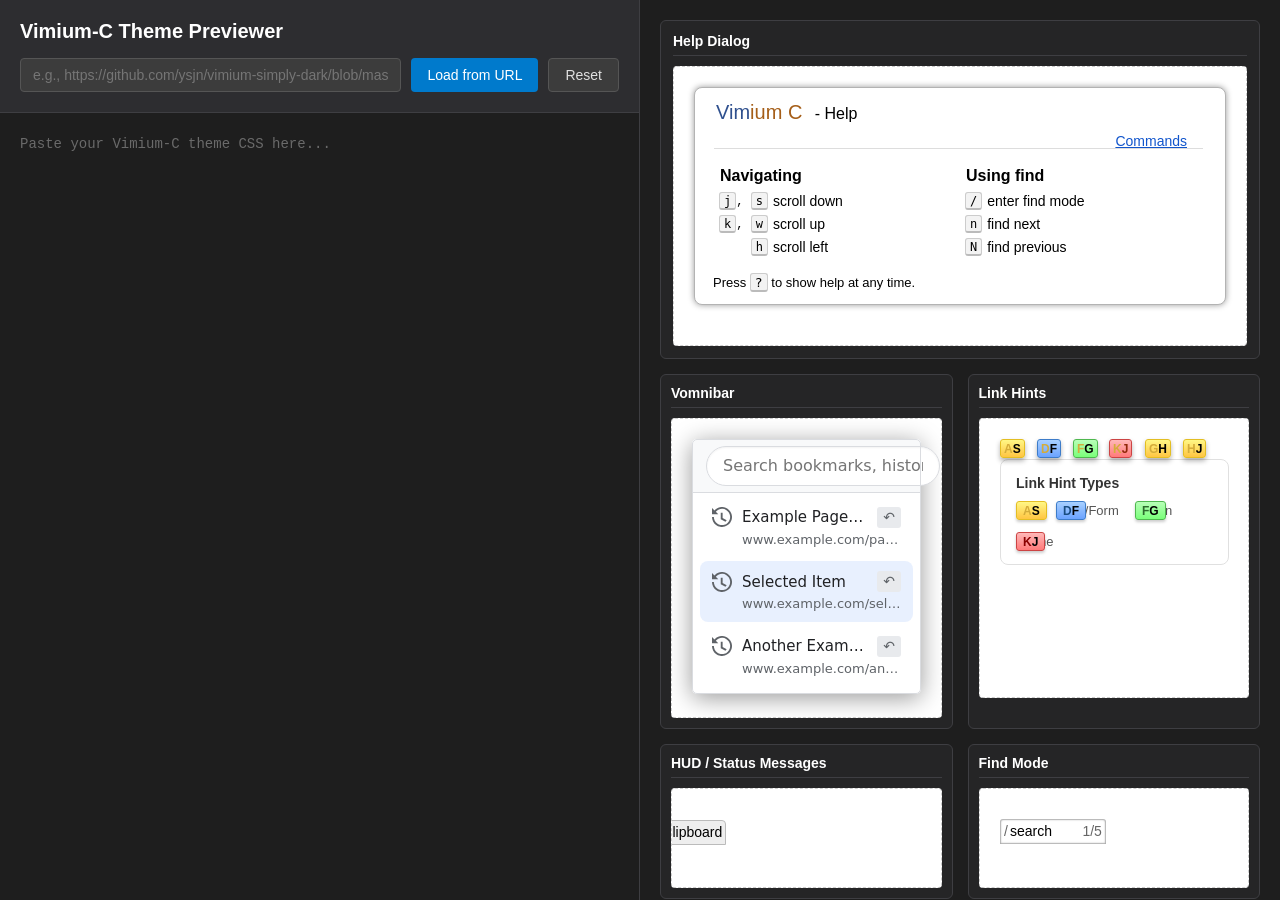
==== commit 1d900005: "Refactor Vimium-C Theme Previewer for improved iframe handling and UI updates - Reorganized app.js t" ====
--- a/vimium-c-theme-preview/index.html
+++ b/vimium-c-theme-preview/index.html
@@ -41,90 +41,12 @@
           <section class="preview-section" id="help-preview">
             <h2 class="section-title">Help Dialog</h2>
             <div class="preview-wrapper">
-              <span class="R H">
-                <div class="R Scroll UI HelpDA" id="HDlg" tabindex="0">
-                  <div id="HelpContent">
-                    <div id="HelpBanner">
-                      <span id="HelpTitle">
-                        <span class="Vim">Vim</span>ium
-                        <span class="VimC">C</span>
-                        <span class="title2">Commands</span>
-                      </span>
-                      <span id="HelpLinks">
-                        <a class="VimL TopLink" href="#" target="_blank"
-                          >Wiki</a
-                        >
-                        <button class="VimL TopLink" id="HCls" title="Close">
-                          ✕
-                        </button>
-                      </span>
-                    </div>
-                    <div class="HDivider"></div>
-                    <table class="HelpTables">
-                      <tbody>
-                        <tr>
-                          <td class="HTablesTop">
-                            <table class="HelpTable">
-                              <tbody class="HColumn">
-                                <tr>
-                                  <td class="HelpTd"></td>
-                                  <td class="HelpTd HelpSectionTitle">
-                                    Navigating the page
-                                  </td>
-                                </tr>
-                                <tr>
-                                  <td class="HelpTd HelpKeys">
-                                    <span class="HelpKey">f</span>
-                                  </td>
-                                  <td class="HelpTd HelpCommandInfo">
-                                    Open a link
-                                  </td>
-                                </tr>
-                                <tr>
-                                  <td class="HelpTd HelpKeys">
-                                    <span class="HelpKey">j</span>
-                                  </td>
-                                  <td class="HelpTd HelpCommandInfo">
-                                    Scroll down
-                                  </td>
-                                </tr>
-                              </tbody>
-                            </table>
-                          </td>
-                          <td class="HTablesTop">
-                            <table class="HelpTable">
-                              <tbody class="HColumn">
-                                <tr>
-                                  <td class="HelpTd"></td>
-                                  <td class="HelpTd HelpSectionTitle">
-                                    Vomnibar
-                                  </td>
-                                </tr>
-                                <tr>
-                                  <td class="HelpTd HelpKeys">
-                                    <span class="HelpKey">o</span>
-                                  </td>
-                                  <td class="HelpTd HelpCommandInfo">
-                                    Open URL
-                                  </td>
-                                </tr>
-                                <tr>
-                                  <td class="HelpTd HelpKeys">
-                                    <span class="HelpKey">b</span>
-                                  </td>
-                                  <td class="HelpTd HelpCommandInfo">
-                                    Open bookmark
-                                  </td>
-                                </tr>
-                              </tbody>
-                            </table>
-                          </td>
-                        </tr>
-                      </tbody>
-                    </table>
-                  </div>
-                </div>
-              </span>
+              <iframe 
+                src="previews/help-dialog.html" 
+                class="preview-iframe"
+                data-component="help-dialog"
+                title="Help Dialog Preview"
+              ></iframe>
             </div>
           </section>
 
@@ -132,111 +54,38 @@
           <section class="preview-section compact" id="vomnibar-preview">
             <h2 class="section-title">Vomnibar</h2>
             <div class="preview-wrapper">
-              <div class="vomnibar-preview">
-                <div id="bar">
-                  <input
-                    type="text"
-                    id="input"
-                    spellcheck="false"
-                    autocomplete="off"
-                    autocapitalize="off"
-                    inputmode="search"
-                    enterkeyhint="Go"
-                    value="Search bookmarks, history..."
-                  />
-                  <div id="toolbar">
-                    <span
-                      role="button"
-                      class="button"
-                      id="toggle-dark"
-                      title="Toggle Dark"
-                    >
-                      <svg class="btn_svg" viewBox="0 0 20 20">
-                        <path
-                          class="i-moon"
-                          d="M5.4 3A7.2 7.3 0 1 1 5.4 17A6.4 7 0 1 0 5.4 3z"
-                        ></path>
-                        <circle class="i-sun" cx="10" cy="10" r="3.2"></circle>
-                        <path
-                          class="i-sun"
-                          d="M2 10h2m6 6v2m6-8h2M10 2v2M4.3 4.3l1.4 1.4M15.7 4.3l-1.4 1.4M4.3 15.7l1.4-1.4M14.3 14.3l1.4 1.4"
-                        ></path>
-                      </svg>
-                    </span>
-                    <span role="button" class="button" id="close" title="Close">
-                      <svg class="btn_svg" viewBox="0 0 20 20">
-                        <path d="M6 6l8 8zM6 14L14 6"></path>
-                      </svg>
-                    </span>
-                  </div>
-                </div>
-                <div id="list">
-                  <div class="item">
-                    <div class="top">
-                      <svg class="icon" viewBox="0 0 64 64">
-                        <path
-                          class="history"
-                          d="M8 10.8A32 32 0 1 1 0 32h6a26 26 1 1 0 6.25-17L20 23H0V3zM28 18v21l15 8 4-5-13-7V18"
-                        ></path>
-                      </svg>
-                      <span class="title">Example Page Title</span>
-                      <span class="label"><span class="undo">↶</span></span>
-                    </div>
-                    <div class="bottom"><a>www.example.com/page</a></div>
-                  </div>
-                  <div class="item s b">
-                    <div class="top">
-                      <svg class="icon" viewBox="0 0 64 64">
-                        <path
-                          class="history"
-                          d="M8 10.8A32 32 0 1 1 0 32h6a26 26 1 1 0 6.25-17L20 23H0V3zM28 18v21l15 8 4-5-13-7V18"
-                        ></path>
-                      </svg>
-                      <span class="title">Selected Item</span>
-                      <span class="label"><span class="undo">↶</span></span>
-                    </div>
-                    <div class="bottom"><a>www.example.com/selected</a></div>
-                  </div>
-                </div>
-              </div>
+              <iframe 
+                src="previews/vomnibar.html" 
+                class="preview-iframe vomnibar-iframe"
+                data-component="vomnibar"
+                title="Vomnibar Preview"
+              ></iframe>
             </div>
           </section>
 
-          <!-- Hints Preview -->
+          <!-- Link Hints Preview -->
           <section class="preview-section compact" id="hints-preview">
             <h2 class="section-title">Link Hints</h2>
-            <div class="preview-wrapper hints-wrapper">
-              <div
-                class="R HUD"
-                style="
-                  position: relative;
-                  bottom: auto;
-                  right: auto;
-                  margin: 0 0 10px 0;
-                "
-              >
-                Open link in current tab
-              </div>
-              <div class="R HM" style="position: relative; min-height: 100px">
-                <span class="LH" style="left: 10px; top: 10px">
-                  <span class="MC">A</span>S
-                </span>
-                <span class="LH" style="left: 60px; top: 10px">
-                  <span class="MC">S</span>D
-                </span>
-                <span class="LH" style="left: 110px; top: 10px">
-                  <span class="MC">D</span>F
-                </span>
-                <span class="LH" style="left: 160px; top: 10px">
-                  <span class="MC">F</span>G
-                </span>
-                <span class="LH" style="left: 10px; top: 40px">
-                  <span class="MC">J</span>H
-                </span>
-                <span class="LH BH" style="left: 60px; top: 40px">
-                  <span class="MC">K</span>J
-                </span>
-              </div>
+            <div class="preview-wrapper">
+              <iframe 
+                src="previews/hints.html" 
+                class="preview-iframe"
+                data-component="hints"
+                title="Link Hints Preview"
+              ></iframe>
+            </div>
+          </section>
+
+          <!-- HUD Preview -->
+          <section class="preview-section compact" id="hud-preview">
+            <h2 class="section-title">HUD / Status Messages</h2>
+            <div class="preview-wrapper">
+              <iframe 
+                src="previews/hud.html" 
+                class="preview-iframe hud-iframe"
+                data-component="hud"
+                title="HUD Preview"
+              ></iframe>
             </div>
           </section>
 
@@ -244,511 +93,20 @@
           <section class="preview-section compact" id="find-preview">
             <h2 class="section-title">Find Mode</h2>
             <div class="preview-wrapper">
-              <div class="r" spellcheck="false">
-                <span id="s"></span>
-                <span id="i" contenteditable="plaintext-only">search</span>
-                <span id="h"></span>
-                <span id="c" data-vimium="(9 matches)"></span>
-              </div>
-            </div>
-          </section>
-
-          <!-- HUD Preview -->
-          <section class="preview-section compact" id="hud-preview">
-            <h2 class="section-title">HUD</h2>
-            <div class="preview-wrapper">
-              <div class="R HUD">Status message</div>
+              <iframe 
+                src="previews/find.html" 
+                class="preview-iframe find-iframe"
+                data-component="find"
+                title="Find Mode Preview"
+              ></iframe>
             </div>
           </section>
         </div>
       </div>
     </div>
 
-    <!-- Style tag for dynamic theme injection -->
+    <!-- User theme styles - no longer injected directly -->
     <style id="theme-style"></style>
-
-    <!-- Base Vimium-C styles (from vimium-c.css) -->
-    <style id="base-vimium-styles">
-      .R {
-        all: initial;
-        color: #000;
-        contain: layout style;
-        direction: ltr;
-        font: 12px/1 "Helvetica Neue", Arial, sans-serif;
-        pointer-events: none;
-        position: fixed;
-        user-select: none;
-        z-index: 2147483647;
-      }
-
-      .R.H {
-        all: initial;
-        contain: none;
-        pointer-events: all;
-        -webkit-user-select: auto;
-        user-select: auto;
-      }
-
-      #HDlg {
-        background: #fff;
-        border: 1px solid #b3b3b3;
-        border-radius: 8px;
-        box-shadow: 0 0 6px rgba(0, 0, 0, 0.4);
-        box-sizing: border-box;
-        contain: content;
-        line-height: 130%;
-        max-height: calc(100% - 114px);
-        min-height: 25px;
-        overflow: auto;
-        overscroll-behavior: contain;
-        padding: 8px 6px 0 18px;
-        scrollbar-gutter: stable;
-        -webkit-user-select: auto;
-        user-select: auto;
-        width: 100%;
-        max-width: 958px;
-        position: relative;
-        margin: 0 auto;
-      }
-
-      #HelpContent {
-        width: 100%;
-        max-width: 920px;
-      }
-
-      #HelpBanner {
-        height: 26px;
-        padding: 3px;
-      }
-
-      #HelpTitle {
-        font-size: 20px;
-        line-height: 130%;
-      }
-
-      #HelpLinks {
-        float: right;
-        position: relative;
-        top: 7px;
-        font-size: 0;
-      }
-
-      .Vim {
-        color: #2f508e;
-      }
-
-      .VimC {
-        color: #a55e18;
-      }
-
-      .title2 {
-        font-size: 16px;
-        padding-left: 8px;
-      }
-
-      .HelpTables {
-        border-spacing: 0;
-        color: inherit;
-        table-layout: fixed;
-        width: 100%;
-        max-width: 920px;
-      }
-
-      .HTablesTop {
-        vertical-align: top;
-      }
-
-      .HelpTable {
-        border-collapse: separate;
-        border-spacing: 5.5px 3px;
-        color: inherit;
-        contain: content;
-        line-height: 130%;
-        word-break: normal;
-      }
-
-      .HColumn {
-        white-space: normal;
-        font: 12px/1 "Helvetica Neue", Arial, sans-serif;
-      }
-
-      .HelpTd {
-        line-height: 19.2px;
-        padding: 0;
-        vertical-align: top;
-      }
-
-      .HelpKeys {
-        clear: both;
-        font-family: Menlo, Monaco, Consolas, "Liberation Mono", "Courier New",
-          monospace;
-        text-align: right;
-        white-space: nowrap;
-      }
-
-      .HelpKey {
-        background-color: #f3f3f3;
-        border: 1px solid #ccc;
-        border-bottom: 2px solid #bbb;
-        border-radius: 3px;
-        padding: 1px 4px 0;
-      }
-
-      .HelpCommandInfo {
-        font-size: 14px;
-        word-break: break-word;
-        overflow-wrap: anywhere;
-        width: 100%;
-      }
-
-      .HelpCommandName {
-        font-style: italic;
-        cursor: pointer;
-        font-size: 12px;
-      }
-
-      .HelpSectionTitle {
-        font-size: 16px;
-        font-weight: 700;
-        line-height: 24px;
-      }
-
-      .VimL {
-        all: initial;
-        background: 0 0;
-        border: none;
-        box-shadow: none;
-        color: #15c;
-        cursor: pointer;
-        font: inherit;
-        padding: 0;
-        text-decoration: underline;
-      }
-
-      .TopLink {
-        font-size: 14px;
-        margin-right: 14px;
-      }
-
-      .HDivider {
-        border-bottom: 1px solid #ddd;
-        clear: both;
-        height: 1px;
-        margin: 10px 1px;
-      }
-
-      #HelpFooter {
-        font-size: 13px;
-        line-height: 16px;
-        margin-bottom: 10px;
-        position: relative;
-      }
-
-      /* Vomnibar styles - from vimium-c original */
-      .vomnibar-preview {
-        background: #fff;
-        border-radius: 5px;
-        box-shadow: 0 2px 7px 0.5px rgba(0, 0, 0, 0.8);
-        contain: content;
-        margin: 0;
-        overflow: hidden;
-        padding: 0;
-        position: relative;
-        white-space: nowrap;
-      }
-
-      .vomnibar-preview::after {
-        border: 0.5px solid #555;
-        border-radius: 5px;
-        bottom: 0;
-        content: "";
-        left: 0;
-        pointer-events: none;
-        position: absolute;
-        right: 0;
-        top: 0;
-      }
-
-      #bar {
-        background: #f1f1f1;
-        border-bottom: 1px dashed #ccc;
-        border-radius: 4px 4px 0 0;
-        contain: strict;
-        font-size: 0;
-        height: 34px;
-        padding: 10px;
-      }
-
-      #input {
-        background: #fff;
-        border: 0.5px solid #e8e8e8;
-        border-radius: 3px;
-        box-shadow: 0 0 1.5px #444;
-        box-sizing: border-box;
-        color: #000;
-        contain: strict;
-        font-size: 20px;
-        height: 34px;
-        outline: none;
-        padding: 4px 9.5px;
-        width: 100%;
-      }
-
-      #toolbar {
-        color: #999;
-        opacity: 0;
-        padding-right: 8px;
-        position: absolute;
-        right: 9px;
-        top: 17px;
-        transition: opacity 120ms 80ms;
-      }
-
-      #toolbar:hover,
-      .inactive #toolbar {
-        opacity: 1;
-      }
-
-      .button {
-        contain: strict;
-        cursor: default;
-        display: inline-block;
-        fill: currentColor;
-        height: 20px;
-        margin-left: 8px;
-        stroke: currentColor;
-        width: 20px;
-      }
-
-      .button:hover {
-        background: rgba(255, 255, 255, 0.8);
-        color: #666;
-      }
-
-      .btn_svg {
-        width: 20px;
-        height: 20px;
-      }
-
-      #toggle-dark {
-        stroke-linecap: round;
-        stroke-linejoin: bevel;
-      }
-
-      .i-moon {
-        fill: none;
-        stroke-width: 1.4;
-      }
-
-      .i-sun {
-        stroke-width: 2.1;
-        visibility: hidden;
-      }
-
-      #close {
-        stroke-linecap: round;
-        stroke-linejoin: round;
-        stroke-width: 2.4;
-      }
-
-      #list {
-        border-radius: 0 0 4px 4px;
-        contain: content;
-      }
-
-      .item {
-        border-bottom: 0.5px solid #ddd;
-        box-sizing: border-box;
-        contain: strict;
-        height: 44px;
-        padding: 4px 20px 0;
-      }
-
-      .item.b {
-        border-bottom-style: none;
-        border-radius: 0 0 4px 4px;
-        height: 46px;
-      }
-
-      .item:hover {
-        background-color: #cddbef;
-        border-style: none;
-      }
-
-      .item.s {
-        background-color: #bed1ea;
-        border-style: none;
-      }
-
-      .top {
-        height: 20px;
-        overflow: hidden;
-        font: 16px/20px "Helvetica Neue", Arial, "PingFang SC",
-          "Hiragino Sans GB", "Microsoft YaHei", "Heiti SC",
-          "WenQuanYi Micro Hei", sans-serif;
-      }
-
-      .icon {
-        background: 20px 0/16px no-repeat;
-        fill: #999;
-        height: 16px;
-        margin: 1.5px 4px 0 0;
-        padding-right: 20px;
-        width: 16px;
-        vertical-align: top;
-      }
-
-      .label {
-        color: #999;
-        display: inline-block;
-        font-size: 14px;
-        font-weight: normal;
-      }
-
-      .undo {
-        font-family: sans-serif, STIXGeneral;
-      }
-
-      .bottom {
-        height: 18px;
-        line-height: 14px;
-        margin-left: 20px;
-        overflow: hidden;
-      }
-
-      .bottom a {
-        color: #3b517d;
-        cursor: default;
-        font: 14px/18px "Helvetica Neue", Arial, sans-serif;
-        text-decoration: none;
-      }
-
-      .title > match {
-        color: #000;
-        font-weight: bold;
-        text-decoration: underline;
-      }
-
-      /* Hints styles - from vimium-c default */
-      .HM {
-        font-weight: bold;
-        position: relative;
-        white-space: nowrap;
-        font-family: "Helvetica Neue", Arial, sans-serif;
-        font-size: 12px;
-        line-height: 1;
-      }
-
-      .LH {
-        background: linear-gradient(180deg, #fff785 0%, #ffc542 100%);
-        border: 0.01px solid #e3be23;
-        border-radius: 3px;
-        box-shadow: 0 3px 5px rgba(0, 0, 0, 0.3);
-        box-sizing: border-box;
-        contain: layout style;
-        overflow: hidden;
-        padding: 2.5px 3px 2px;
-        position: absolute;
-        font-weight: bold;
-        font-family: monospace;
-        font-size: 11px;
-        color: #000;
-        text-shadow: 0 1px 0 rgba(255, 255, 255, 0.6);
-      }
-
-      .LH .MC {
-        color: #d4ac3a;
-      }
-
-      .BH {
-        background: linear-gradient(180deg, #ffb380 0%, #ff8c42 100%);
-        border-color: #e67e22;
-        color: #902809;
-      }
-
-      .HUD,
-      .TEE {
-        bottom: -1px;
-        font-size: 14px;
-        height: 20px;
-        line-height: 16px;
-        max-width: 336px;
-        min-width: 152px;
-        overflow: hidden;
-        padding: 4px 4px 1px;
-        right: 152px;
-        text-overflow: ellipsis;
-        white-space: nowrap;
-        position: relative;
-        margin: 10px 0;
-        width: fit-content;
-      }
-
-      .HUD:after {
-        background: #eee;
-        border-radius: 4px 4px 0 0;
-        border: 0.01px solid #bbb;
-        content: "";
-        position: absolute;
-        z-index: -1;
-        box-sizing: border-box;
-        height: 100%;
-        left: 0;
-        top: 0;
-        width: 100%;
-      }
-
-      /* Find mode styles - from vimium-c default */
-      .r {
-        all: initial;
-        background: #fff;
-        border-radius: 3px 3px 0 0;
-        box-shadow: inset 0 0 1.5px 1px #aaa;
-        color: #000;
-        cursor: text;
-        display: flex;
-        height: 21px;
-        padding: 4px 4px 0;
-        position: relative;
-        margin: 10px 0;
-        width: fit-content;
-        font: 14px/16px "Helvetica Neue", Arial, sans-serif;
-      }
-
-      #s {
-        flex: 0 0 4px;
-        color: #666;
-      }
-
-      #s::after {
-        content: "/";
-      }
-
-      #i {
-        flex: 0 1 auto;
-        height: 16px;
-        min-width: 9px;
-        margin-left: 2px;
-        overflow: hidden;
-        padding: 0 2px 0 0;
-        color: #000;
-      }
-
-      #h {
-        flex: 1 0 auto;
-      }
-
-      #c {
-        flex: 0 0 auto;
-        margin-left: 2px;
-        color: #666;
-      }
-
-      #c::after {
-        content: attr(data-vimium);
-        display: inline;
-      }
-    </style>
 
     <script src="app.js"></script>
   </body>
--- a/vimium-c-theme-preview/styles.css
+++ b/vimium-c-theme-preview/styles.css
@@ -154,15 +154,22 @@
 .preview-wrapper {
     position: relative;
     min-height: 120px;
-    padding: 15px;
     background: #ffffff;
     border-radius: 4px;
     border: 1px dashed #ccc;
+    overflow: hidden;
 }
 
 .compact .preview-wrapper {
     min-height: 80px;
-    padding: 10px;
+}
+
+/* Iframe Styles */
+.preview-iframe {
+    width: 100%;
+    border: none;
+    display: block;
+    background: transparent;
 }
 
 /* Help Dialog Preview */
@@ -171,85 +178,52 @@
 }
 
 #help-preview .preview-wrapper {
-    min-height: 200px;
-    max-height: 300px;
-    overflow: auto;
-    display: flex;
-    align-items: flex-start;
-    justify-content: center;
-    padding: 10px;
-}
-
-#HDlg {
-    position: relative !important;
-    top: auto !important;
-    left: auto !important;
-    max-width: 100%;
-    max-height: 280px;
-    padding: 6px 4px 0 12px;
-    transform: scale(0.85);
-    transform-origin: top left;
-}
-
-#HelpContent {
-    max-width: 100%;
-}
-
-#HelpBanner {
-    height: 22px;
-}
-
-#HelpTitle {
-    font-size: 16px;
+    min-height: 280px;
+    height: 280px;
+}
+
+#help-preview .preview-iframe {
+    height: 280px;
 }
 
 /* Vomnibar Preview */
 #vomnibar-preview .preview-wrapper {
-    min-height: 150px;
-    padding: 15px;
-    display: flex;
-    align-items: center;
-    justify-content: center;
-}
-
-.vomnibar-preview {
-    width: 100%;
-    max-width: 600px;
+    min-height: 300px;
+    height: 300px;
+}
+
+#vomnibar-preview .preview-iframe {
+    height: 300px;
 }
 
 /* Hints Preview */
 #hints-preview .preview-wrapper {
-    min-height: 140px;
-    position: relative;
-    background: #ffffff;
-    padding: 10px;
-}
-
-.hints-wrapper {
-    position: relative;
-    min-height: 120px;
-}
-
-.R.HM {
-    transform: scale(0.9);
-    transform-origin: top left;
+    min-height: 280px;
+    height: 280px;
+}
+
+#hints-preview .preview-iframe {
+    height: 280px;
 }
 
 /* Find Mode Preview */
 #find-preview .preview-wrapper {
-    min-height: 60px;
-    display: flex;
-    align-items: center;
-    padding: 10px;
+    min-height: 100px;
+    height: 100px;
+}
+
+#find-preview .preview-iframe {
+    height: 100px;
 }
 
 /* HUD Preview */
 #hud-preview .preview-wrapper {
-    min-height: 80px;
-    display: flex;
-    flex-direction: column;
-    gap: 8px;
-    padding: 10px;
+    min-height: 100px;
+    height: 100px;
+}
+
+#hud-preview .preview-iframe {
+    height: 100px;
 }
 
 /* Message Notification */
@@ -323,14 +297,3 @@
         width: 100%;
     }
 }
-
-/* Ensure preview components are visible */
-.preview-wrapper .R {
-    position: relative !important;
-    z-index: 1;
-}
-
-.preview-wrapper .R.H {
-    position: relative !important;
-}
-
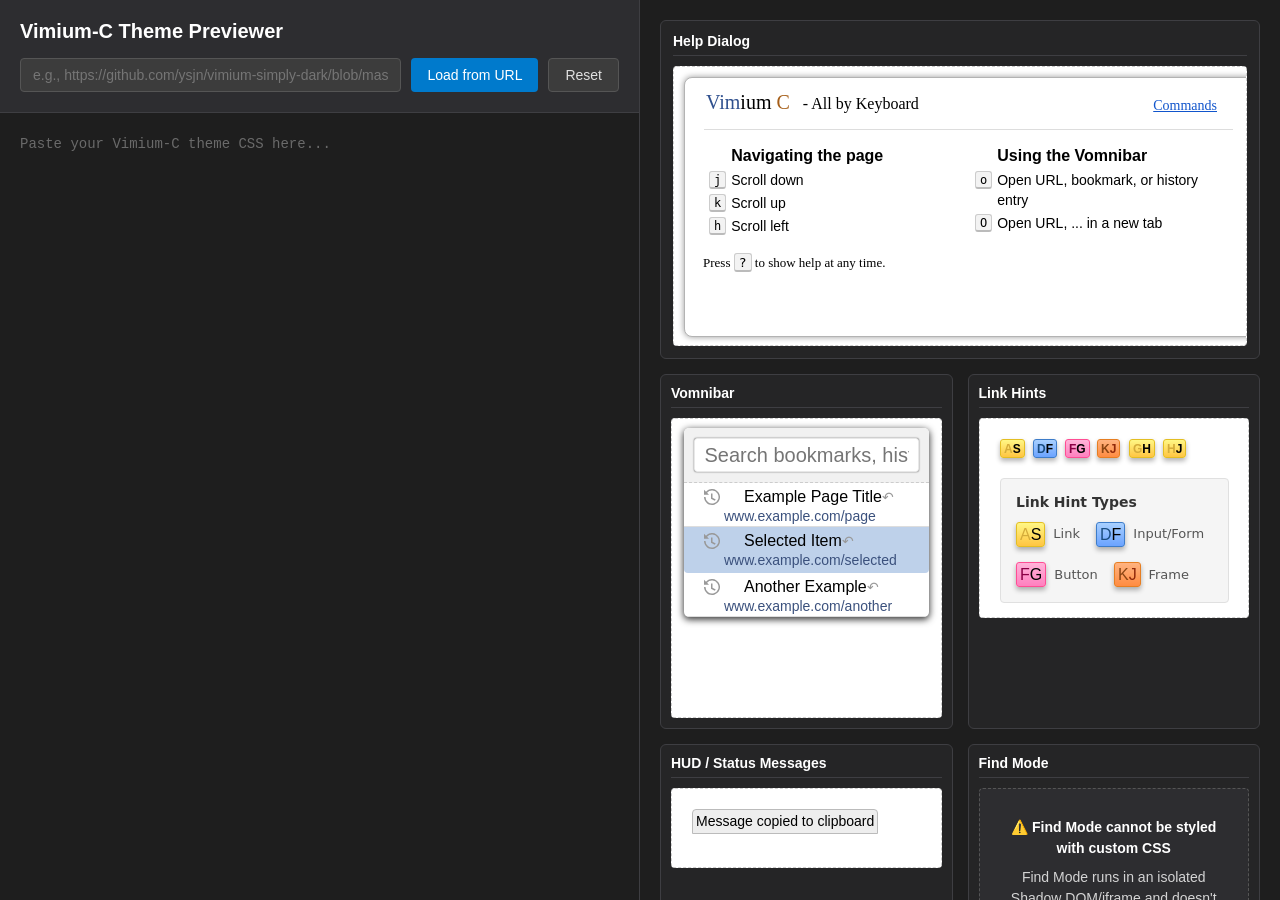
==== commit eb41f76a: "Add architecture documentation and refine theme previewer components - Introduced ARCHITECTURE.md to" ====
--- a/vimium-c-theme-preview/index.html
+++ b/vimium-c-theme-preview/index.html
@@ -41,8 +41,8 @@
           <section class="preview-section" id="help-preview">
             <h2 class="section-title">Help Dialog</h2>
             <div class="preview-wrapper">
-              <iframe 
-                src="previews/help-dialog.html" 
+              <iframe
+                src="previews/help-dialog.html"
                 class="preview-iframe"
                 data-component="help-dialog"
                 title="Help Dialog Preview"
@@ -54,8 +54,8 @@
           <section class="preview-section compact" id="vomnibar-preview">
             <h2 class="section-title">Vomnibar</h2>
             <div class="preview-wrapper">
-              <iframe 
-                src="previews/vomnibar.html" 
+              <iframe
+                src="previews/vomnibar.html"
                 class="preview-iframe vomnibar-iframe"
                 data-component="vomnibar"
                 title="Vomnibar Preview"
@@ -67,8 +67,8 @@
           <section class="preview-section compact" id="hints-preview">
             <h2 class="section-title">Link Hints</h2>
             <div class="preview-wrapper">
-              <iframe 
-                src="previews/hints.html" 
+              <iframe
+                src="previews/hints.html"
                 class="preview-iframe"
                 data-component="hints"
                 title="Link Hints Preview"
@@ -80,8 +80,8 @@
           <section class="preview-section compact" id="hud-preview">
             <h2 class="section-title">HUD / Status Messages</h2>
             <div class="preview-wrapper">
-              <iframe 
-                src="previews/hud.html" 
+              <iframe
+                src="previews/hud.html"
                 class="preview-iframe hud-iframe"
                 data-component="hud"
                 title="HUD Preview"
@@ -89,16 +89,18 @@
             </div>
           </section>
 
-          <!-- Find Mode Preview -->
+          <!-- Find Mode Notice -->
           <section class="preview-section compact" id="find-preview">
             <h2 class="section-title">Find Mode</h2>
-            <div class="preview-wrapper">
-              <iframe 
-                src="previews/find.html" 
-                class="preview-iframe find-iframe"
-                data-component="find"
-                title="Find Mode Preview"
-              ></iframe>
+            <div class="preview-notice">
+              <p>
+                ⚠️ <strong>Find Mode cannot be styled with custom CSS</strong>
+              </p>
+              <p>
+                Find Mode runs in an isolated Shadow DOM/iframe and doesn't
+                accept custom CSS themes. Only the HUD component above can be
+                styled.
+              </p>
             </div>
           </section>
         </div>
--- a/vimium-c-theme-preview/styles.css
+++ b/vimium-c-theme-preview/styles.css
@@ -198,32 +198,43 @@
 
 /* Hints Preview */
 #hints-preview .preview-wrapper {
-    min-height: 280px;
-    height: 280px;
+    min-height: 200px;
+    height: 200px;
 }
 
 #hints-preview .preview-iframe {
-    height: 280px;
-}
-
-/* Find Mode Preview */
-#find-preview .preview-wrapper {
-    min-height: 100px;
-    height: 100px;
-}
-
-#find-preview .preview-iframe {
-    height: 100px;
+    height: 200px;
+}
+
+/* Find Mode Notice */
+.preview-notice {
+    padding: 20px;
+    background: #2d2d30;
+    border-radius: 4px;
+    border: 1px dashed #555;
+    text-align: center;
+}
+
+.preview-notice p {
+    margin: 8px 0;
+    color: #d4d4d4;
+    font-size: 14px;
+    line-height: 1.5;
+}
+
+.preview-notice strong {
+    color: #ffffff;
+    font-weight: 600;
 }
 
 /* HUD Preview */
 #hud-preview .preview-wrapper {
-    min-height: 100px;
-    height: 100px;
+    min-height: 80px;
+    height: 80px;
 }
 
 #hud-preview .preview-iframe {
-    height: 100px;
+    height: 80px;
 }
 
 /* Message Notification */
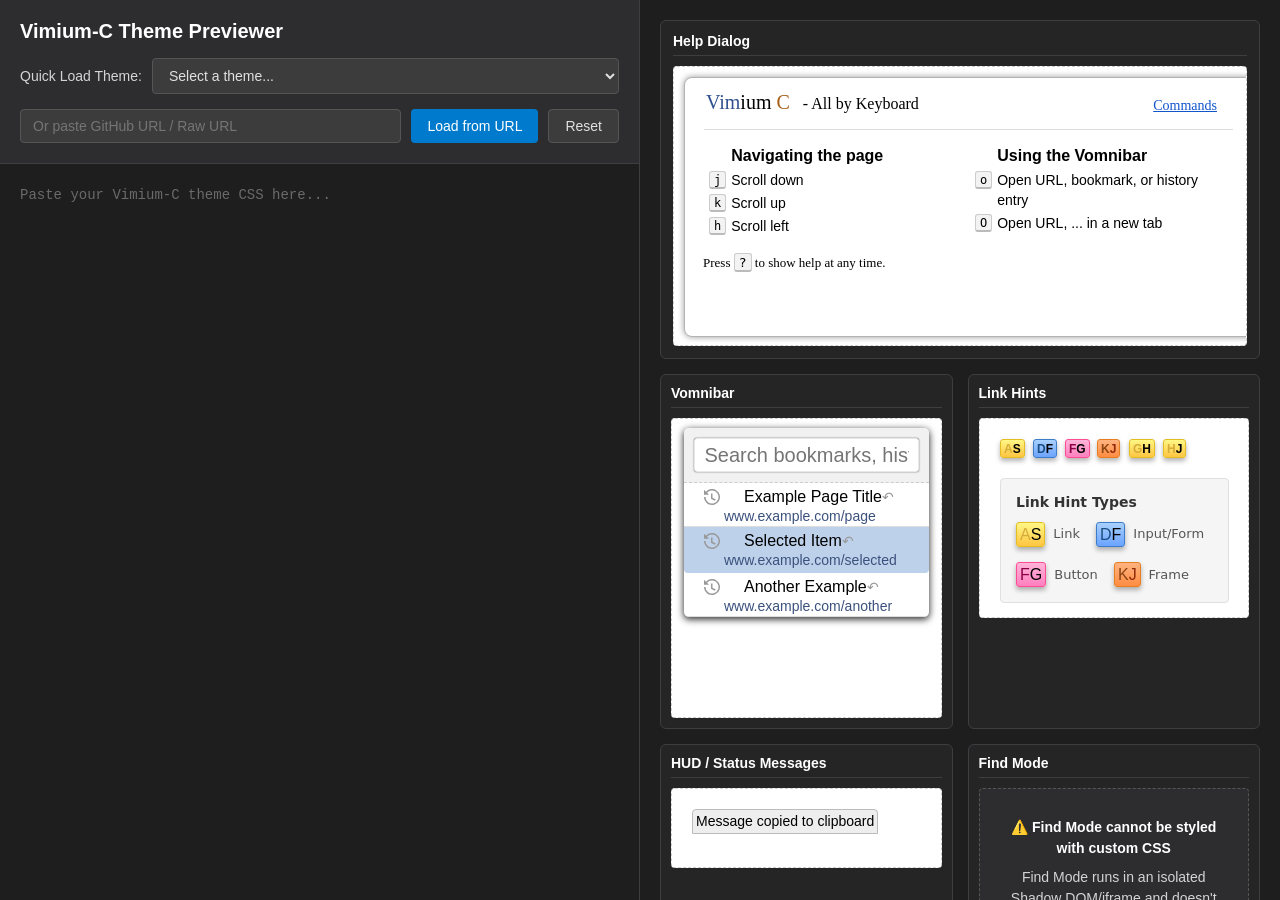
==== commit 252897e3: "Implement theme selection feature in Vimium-C Theme Previewer - Added a dropdown menu for quick them" ====
--- a/vimium-c-theme-preview/index.html
+++ b/vimium-c-theme-preview/index.html
@@ -13,11 +13,20 @@
       <div class="editor-panel">
         <div class="editor-header">
           <h1>Vimium-C Theme Previewer</h1>
+          
+          <!-- Theme Selector -->
+          <div class="theme-selector">
+            <label for="theme-dropdown">Quick Load Theme:</label>
+            <select id="theme-dropdown" class="theme-dropdown">
+              <option value="">Select a theme...</option>
+            </select>
+          </div>
+
           <div class="editor-controls">
             <input
               type="text"
               id="theme-url-input"
-              placeholder="GitHub URL or Raw URL"
+              placeholder="Or paste GitHub URL / Raw URL"
               class="url-input"
             />
             <button id="load-url-btn" class="btn btn-primary">
--- a/vimium-c-theme-preview/styles.css
+++ b/vimium-c-theme-preview/styles.css
@@ -40,6 +40,40 @@
     font-weight: 600;
     margin-bottom: 15px;
     color: #ffffff;
+}
+
+.theme-selector {
+    margin-bottom: 15px;
+    display: flex;
+    align-items: center;
+    gap: 10px;
+}
+
+.theme-selector label {
+    font-size: 14px;
+    color: #d4d4d4;
+    white-space: nowrap;
+}
+
+.theme-dropdown {
+    flex: 1;
+    padding: 8px 12px;
+    background: #3c3c3c;
+    border: 1px solid #555;
+    border-radius: 4px;
+    color: #e0e0e0;
+    font-size: 14px;
+    cursor: pointer;
+}
+
+.theme-dropdown:focus {
+    outline: none;
+    border-color: #007acc;
+}
+
+.theme-dropdown option {
+    background: #3c3c3c;
+    color: #e0e0e0;
 }
 
 .editor-controls {
